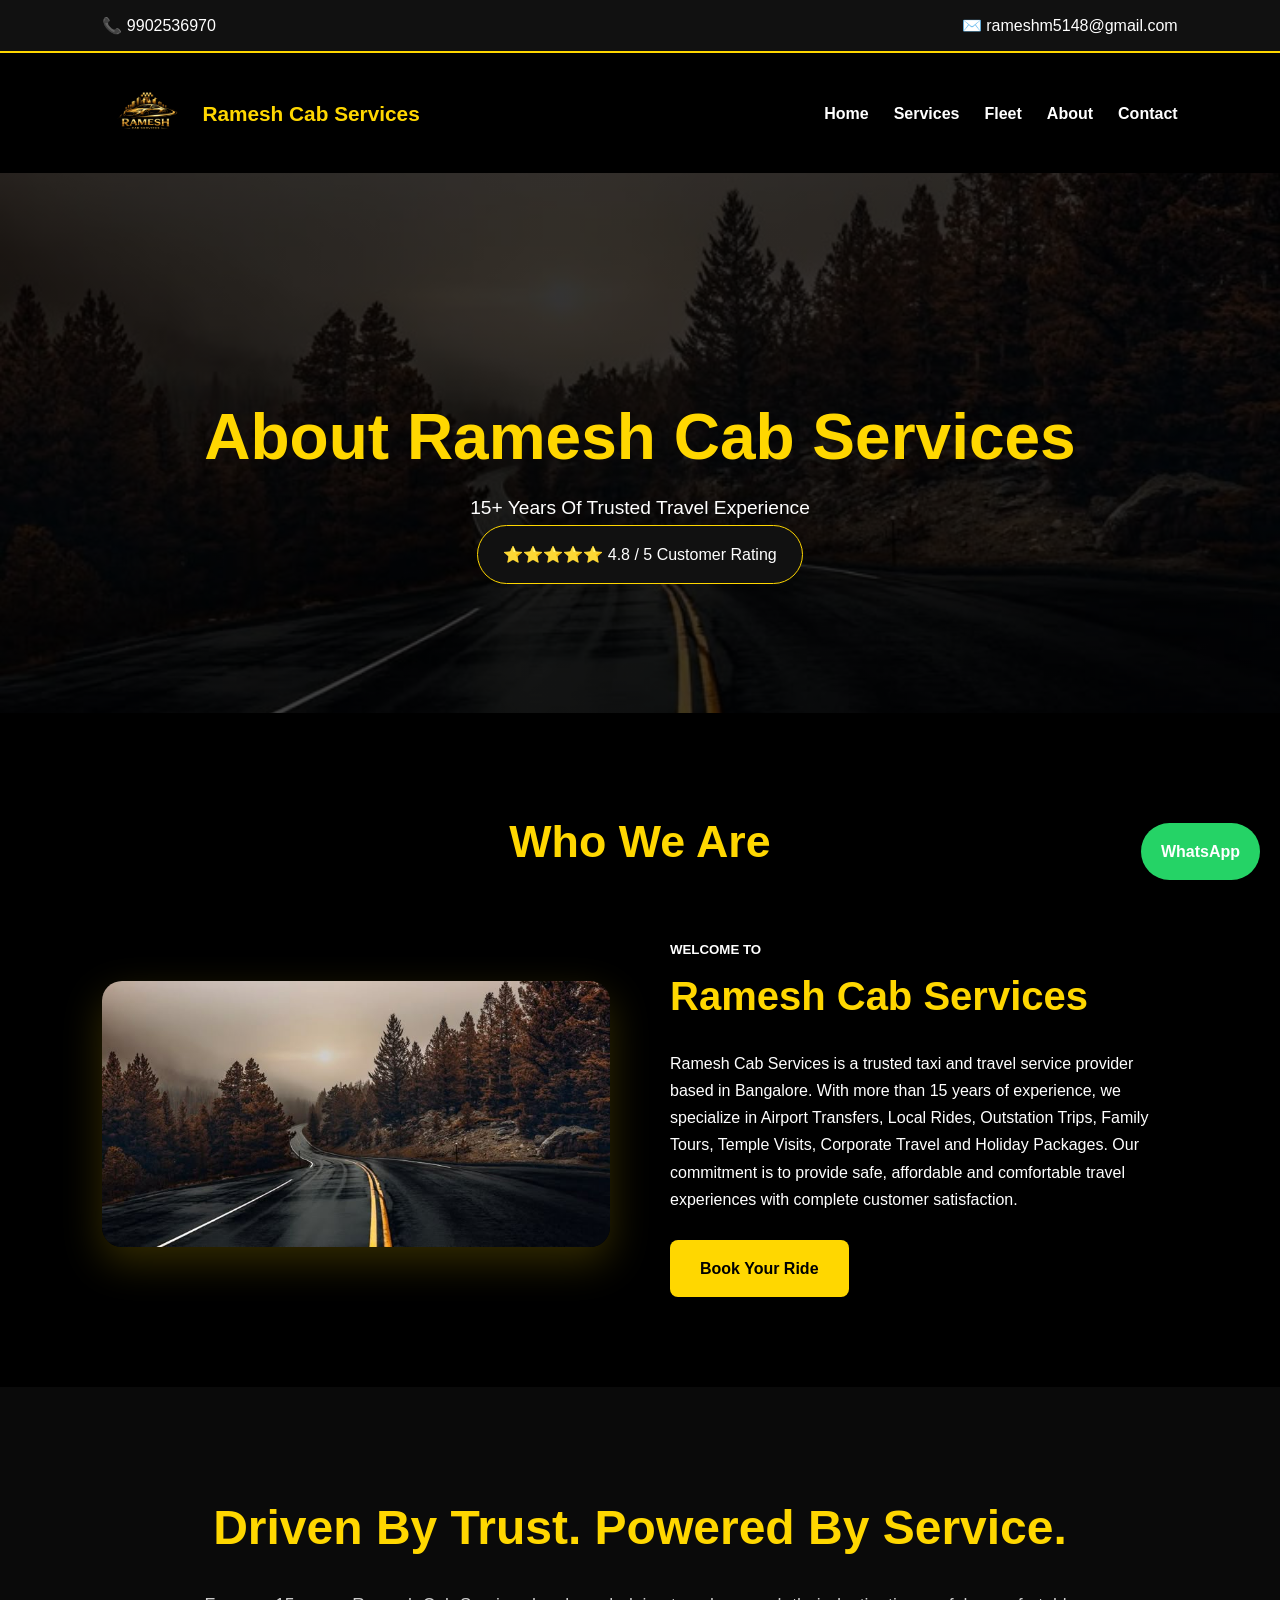
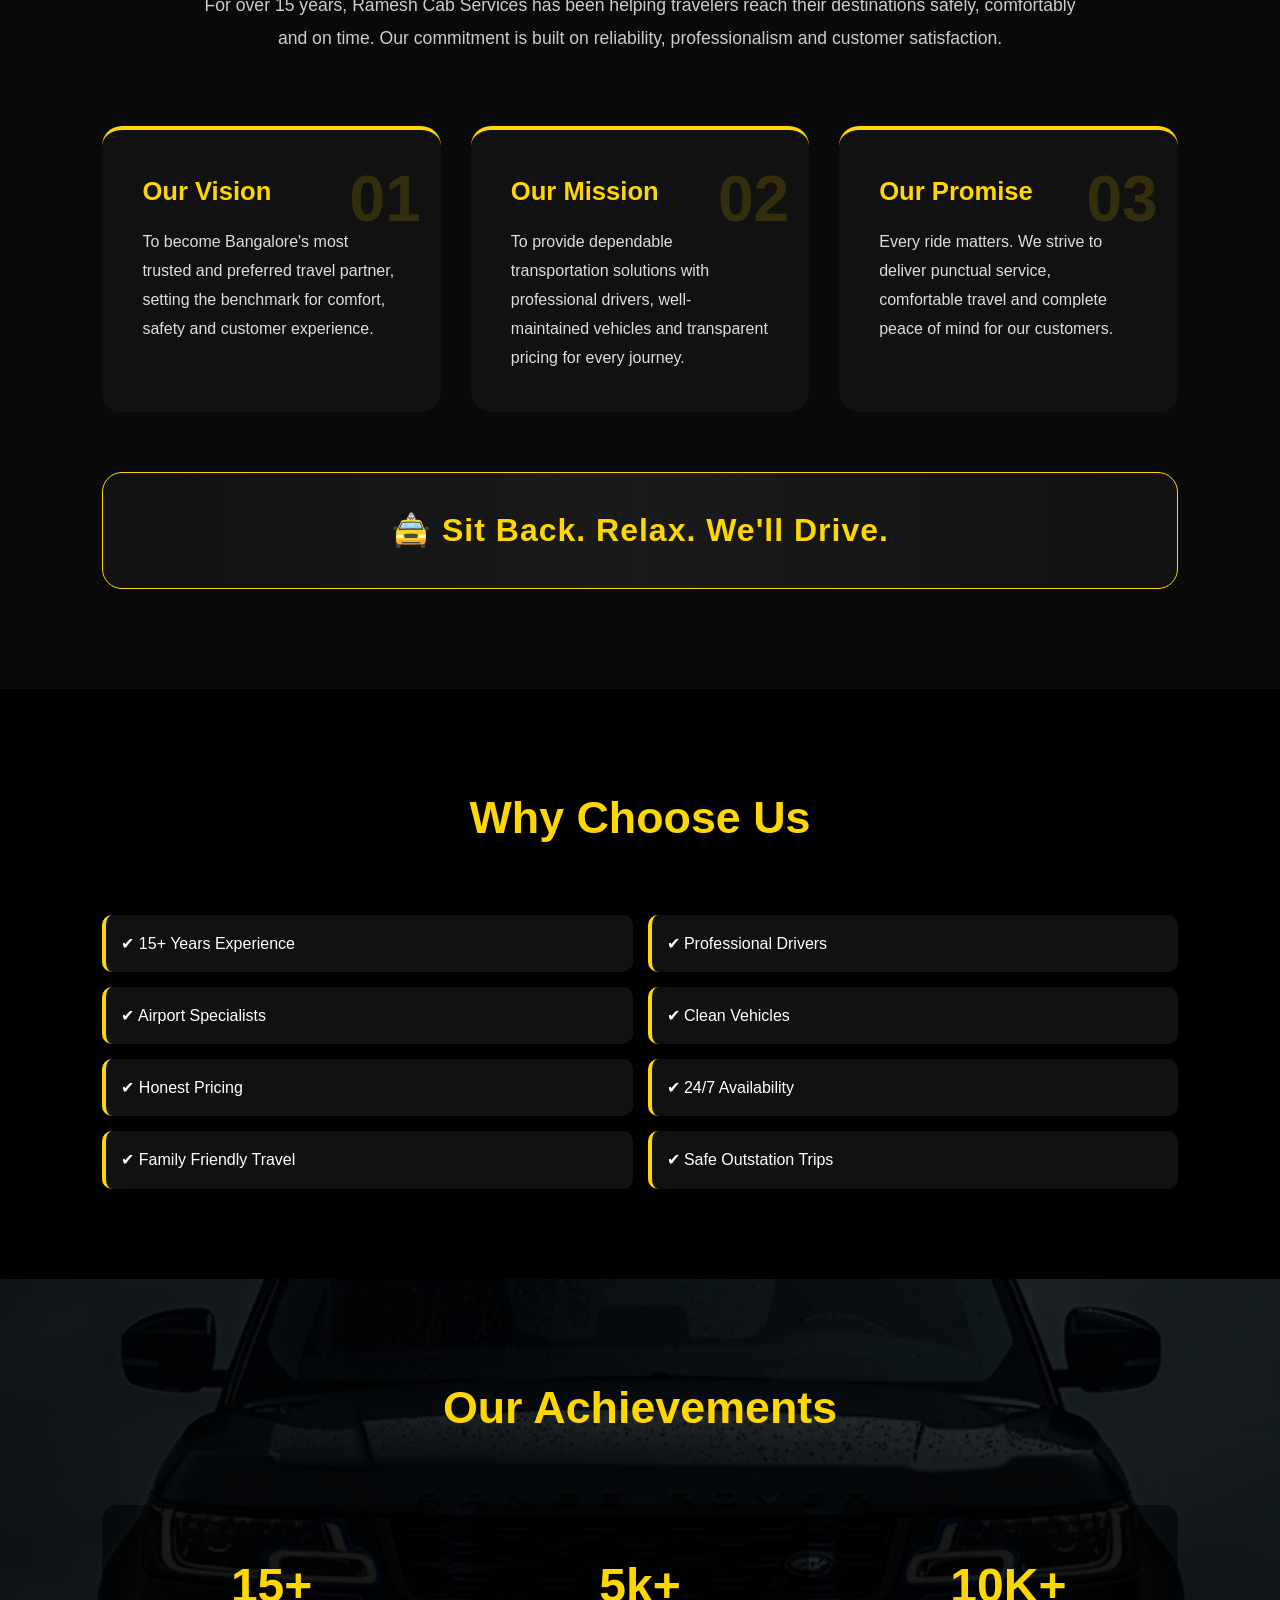
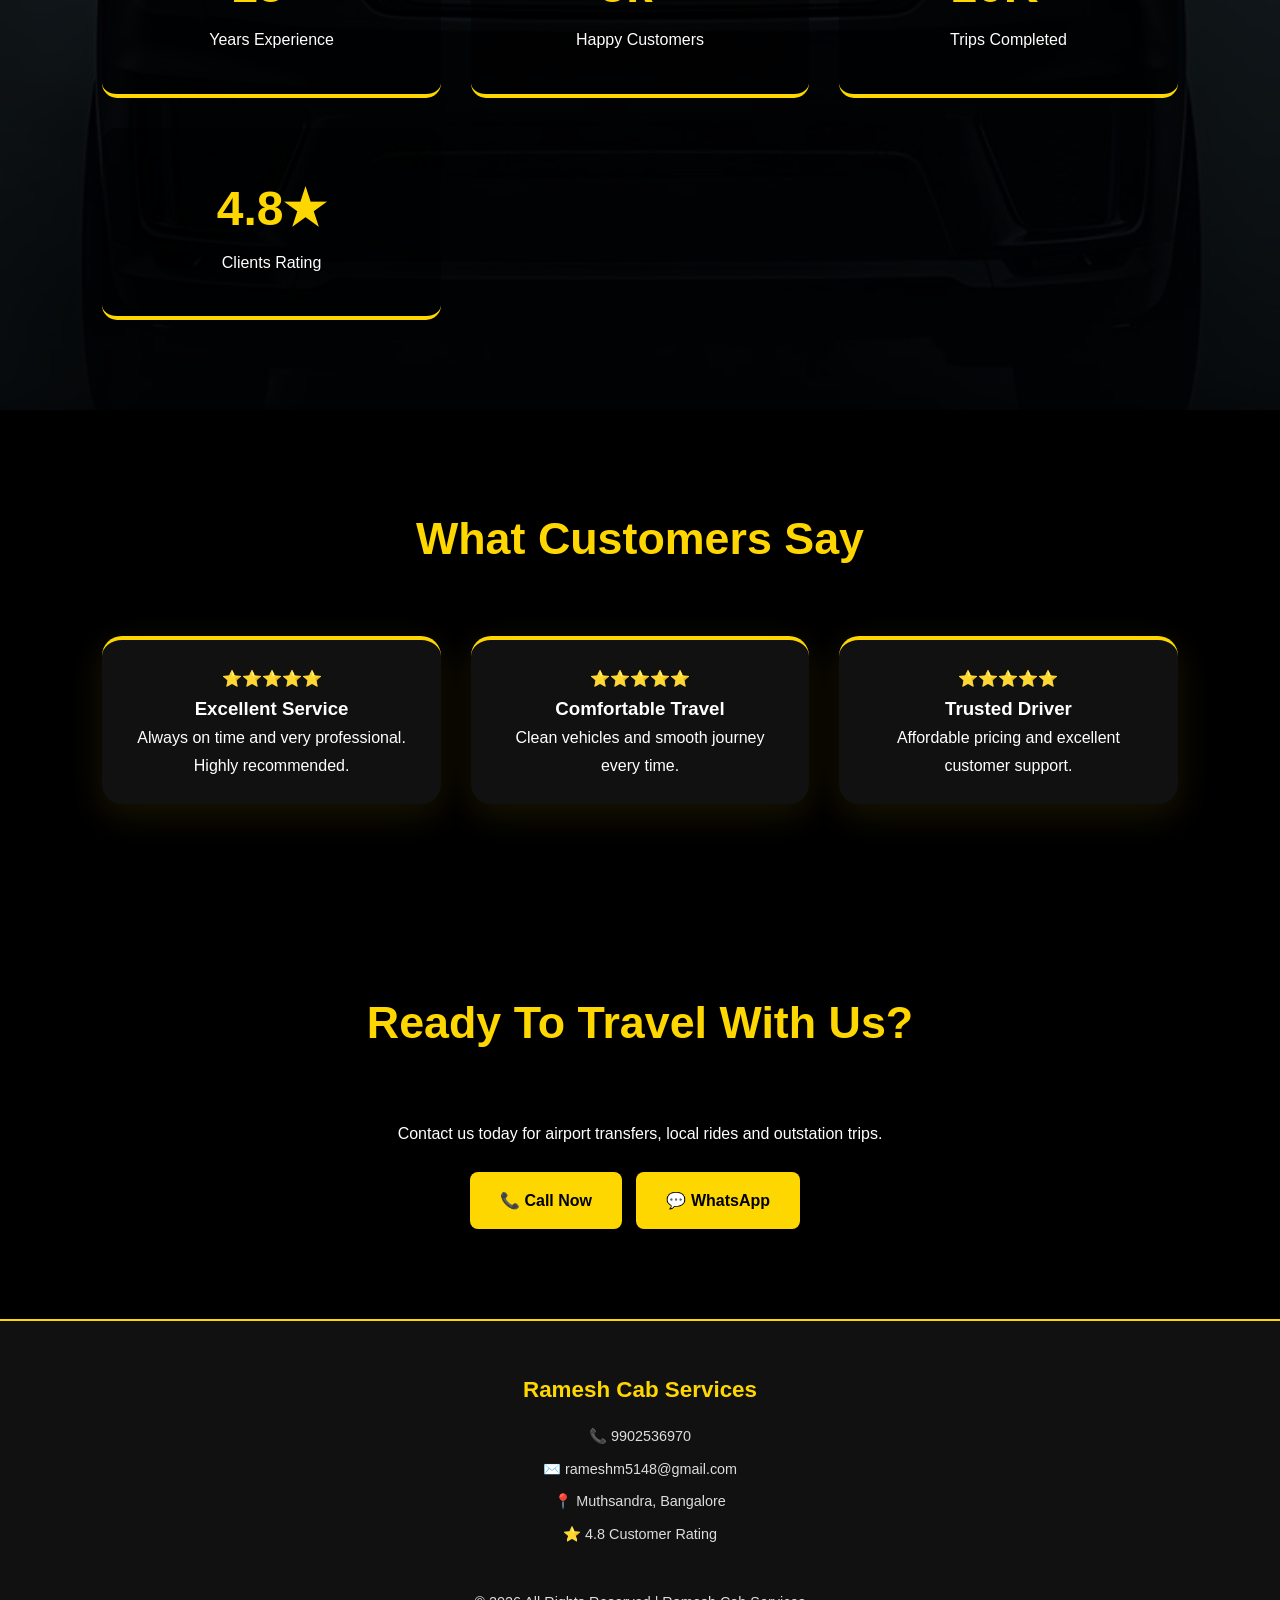
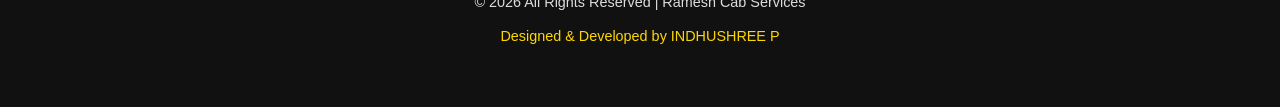
==== about.html @ 02e4ea29 "Add files via upload" ====
<!DOCTYPE html>
<html lang="en">

<head>

<meta charset="UTF-8">
<meta name="viewport" content="width=device-width, initial-scale=1.0">

<title>About Us | Ramesh Cab Services</title>

<link rel="stylesheet" href="css/style.css">

</head>

<body>

<div class="top-bar">
<div>📞 9902536970</div>
<div>✉️ rameshm5148@gmail.com</div>
</div>

<nav>

<div class="logo">
<img src="images/logo.png" alt="Logo">
<h2>Ramesh Cab Services</h2>
</div>

<ul>
<li><a href="index.html">Home</a></li>
<li><a href="services.html">Services</a></li>
<li><a href="fleet.html">Fleet</a></li>
<li><a href="about.html">About</a></li>
<li><a href="contact.html">Contact</a></li>
</ul>

</nav>

<!-- HERO -->

<section class="hero-v2"
style="
min-height:60vh;
background:
linear-gradient(rgba(0,0,0,.75),
rgba(0,0,0,.75)),
url('images/about-banner.jpg');
background-size:cover;
background-position:center;
">

<div style="text-align:center;padding-top:120px;">

<h1 style="font-size:4rem;color:gold;">
About Ramesh Cab Services
</h1>

<p style="font-size:1.2rem;">
15+ Years Of Trusted Travel Experience
</p>

<div class="rating-box">
⭐⭐⭐⭐⭐
<span>4.8 / 5 Customer Rating</span>
</div>

</div>

</section>

<!-- ABOUT -->

<section>

<h2 class="section-title">
Who We Are
</h2>

<div class="about-container">

<div class="about-image">
<img src="images/about-banner.jpg">
</div>

<div class="about-content">

<h5>WELCOME TO</h5>

<h2>
Ramesh Cab Services
</h2>

<p>

Ramesh Cab Services is a trusted taxi and travel service
provider based in Bangalore. With more than 15 years of
experience, we specialize in Airport Transfers, Local
Rides, Outstation Trips, Family Tours, Temple Visits,
Corporate Travel and Holiday Packages.

Our commitment is to provide safe, affordable and
comfortable travel experiences with complete customer
satisfaction.

</p>

<br>

<a href="contact.html" class="btn">
Book Your Ride
</a>

</div>

</div>

</section>

<!-- COMPANY VALUES -->

<section class="company-values">

<div class="values-header">

<h2>Driven By Trust. Powered By Service.</h2>

<p>
For over 15 years, Ramesh Cab Services has been helping travelers
reach their destinations safely, comfortably and on time.
Our commitment is built on reliability, professionalism and customer satisfaction.
</p>

</div>

<div class="values-container">

<div class="value-box">

<div class="value-number">01</div>

<h3>Our Vision</h3>

<p>
To become Bangalore's most trusted and preferred travel partner,
setting the benchmark for comfort, safety and customer experience.
</p>

</div>

<div class="value-box">

<div class="value-number">02</div>

<h3>Our Mission</h3>

<p>
To provide dependable transportation solutions with professional drivers,
well-maintained vehicles and transparent pricing for every journey.
</p>

</div>

<div class="value-box">

<div class="value-number">03</div>

<h3>Our Promise</h3>

<p>
Every ride matters. We strive to deliver punctual service,
comfortable travel and complete peace of mind for our customers.
</p>

</div>

</div>

<div class="motto-banner">

<h2>
🚖 Sit Back. Relax. We'll Drive.
</h2>

</div>

</section>

<!-- WHY CHOOSE US -->

<section>

<h2 class="section-title">
Why Choose Us
</h2>

<div class="about-features">

<div class="feature-box">
✔ 15+ Years Experience
</div>

<div class="feature-box">
✔ Professional Drivers
</div>

<div class="feature-box">
✔ Airport Specialists
</div>

<div class="feature-box">
✔ Clean Vehicles
</div>

<div class="feature-box">
✔ Honest Pricing
</div>

<div class="feature-box">
✔ 24/7 Availability
</div>

<div class="feature-box">
✔ Family Friendly Travel
</div>

<div class="feature-box">
✔ Safe Outstation Trips
</div>

</div>

</section>

<!-- ACHIEVEMENTS -->

<section class="stats">

<h2 class="section-title">
Our Achievements
</h2>

<div class="stats-grid">

<div class="stat-box">
<h2>15+</h2>
<p>Years Experience</p>
</div>

<div class="stat-box">
<h2>5k+</h2>
<p>Happy Customers</p>
</div>

<div class="stat-box">
<h2>10K+</h2>
<p>Trips Completed</p>
</div>

<div class="stat-box">
<h2>4.8★</h2>
<p>Clients Rating</p>
</div>

</div>

</section>

<!-- CUSTOMER FEEDBACK -->

<section>

<h2 class="section-title">
What Customers Say
</h2>

<div class="vision-grid">

<div class="vision-card">

⭐⭐⭐⭐⭐

<h3>Excellent Service</h3>

<p>
Always on time and very professional. Highly recommended.
</p>

</div>

<div class="vision-card">

⭐⭐⭐⭐⭐

<h3>Comfortable Travel</h3>

<p>
Clean vehicles and smooth journey every time.
</p>

</div>

<div class="vision-card">

⭐⭐⭐⭐⭐

<h3>Trusted Driver</h3>

<p>
Affordable pricing and excellent customer support.
</p>

</div>

</div>

</section>

<!-- CTA -->

<section style="text-align:center;">

<h2 class="section-title">
Ready To Travel With Us?
</h2>

<p style="margin-bottom:25px;">
Contact us today for airport transfers, local rides and outstation trips.
</p>

<a href="tel:9902536970" class="btn">
📞 Call Now
</a>

<a href="https://wa.me/919902536970" class="btn">
💬 WhatsApp
</a>

</section>

<footer>

<h3>Ramesh Cab Services</h3>

<p>📞 9902536970</p>

<p>✉️ rameshm5148@gmail.com</p>

<p>📍 Muthsandra, Bangalore</p>

<p>⭐ 4.8 Customer Rating</p>

<br>

<p>
© 2026 All Rights Reserved |
Ramesh Cab Services
</p>

<p style="margin-top:10px;color:gold;">
Designed & Developed by INDHUSHREE P
</p>

</footer>

<a href="https://wa.me/919902536970"
class="whatsapp">
WhatsApp
</a>

</body>
</html>
---- css/style.css ----
/* ==========================
   RAMESH CAB SERVICES
   PREMIUM BLACK & GOLD V3
========================== */

*{
margin:0;
padding:0;
box-sizing:border-box;
font-family:'Poppins',sans-serif;
}

html{
scroll-behavior:smooth;
}

body{
background:#000;
color:#fff;
overflow-x:hidden;
line-height:1.7;
}

/* TOP BAR */

.top-bar{
background:#111;
padding:12px 8%;
display:flex;
justify-content:space-between;
border-bottom:2px solid gold;
}

/* NAVBAR */

nav{
background:rgba(0,0,0,.95);
display:flex;
justify-content:space-between;
align-items:center;
padding:15px 8%;
position:sticky;
top:0;
z-index:9999;
backdrop-filter:blur(15px);
}

.logo{
display:flex;
align-items:center;
gap:10px;
}

.logo img{
width:90px;
height:auto;
}

.logo h2{
color:gold;
font-size:1.3rem;
}

nav ul{
display:flex;
list-style:none;
gap:25px;
}

nav ul li a{
color:white;
text-decoration:none;
font-weight:600;
transition:.3s;
}

nav ul li a:hover{
color:gold;
}

/* BILLBOARD */

.marquee{
background:gold;
color:black;
padding:12px;
font-weight:bold;
overflow:hidden;
white-space:nowrap;
}

.marquee span{
display:inline-block;
padding-left:100%;
animation:move 20s linear infinite;
}

@keyframes move{
100%{
transform:translateX(-150%);
}
}

/* HERO */

.hero-v2{
min-height:100vh;
background:
linear-gradient(rgba(0,0,0,.75),rgba(0,0,0,.75)),
url("../images/hero.jpg");
background-size:cover;
background-position:center;
}

.hero-overlay{
display:flex;
justify-content:space-between;
align-items:center;
padding:120px 8%;
gap:50px;
}

.hero-left{
flex:1;
}

.hero-left h1{
font-size:4rem;
color:gold;
line-height:1.2;
}

.hero-left p{
font-size:1.4rem;
margin:20px 0;
}

.rating-box{
display:inline-block;
padding:15px 25px;
background:#111;
border:1px solid gold;
border-radius:50px;
margin-bottom:25px;
}

/* BUTTONS */

.btn{
display:inline-block;
padding:15px 30px;
background:gold;
color:black;
font-weight:bold;
text-decoration:none;
border-radius:8px;
margin-right:10px;
transition:.4s;
}

.btn:hover{
transform:translateY(-5px);
box-shadow:0 0 25px gold;
}

/* BOOKING FORM */

.booking-box{
width:450px;
background:#111;
padding:30px;
border-radius:20px;
border:1px solid gold;
box-shadow:0 15px 40px rgba(255,215,0,.2);
}

.booking-box h2{
text-align:center;
margin-bottom:20px;
color:gold;
}

.booking-box input,
.booking-box select{
width:100%;
padding:15px;
margin-bottom:15px;
background:#000;
border:1px solid gold;
color:white;
border-radius:8px;
}

.booking-box button{
width:100%;
padding:15px;
background:gold;
border:none;
font-weight:bold;
cursor:pointer;
border-radius:8px;
}

/* GENERAL SECTION */

section{
padding:90px 8%;
}

.section-title{
text-align:center;
font-size:2.8rem;
color:gold;
margin-bottom:60px;
}

/* GRID */

.service-grid,
.routes-grid,
.fleet-grid,
.testimonial-grid,
.vision-grid{
display:grid;
grid-template-columns:repeat(auto-fit,minmax(300px,1fr));
gap:30px;
}

/* CARD */

.service-card,
.route-card,
.fleet-card,
.testimonial-card,
.vision-card{
background:#111;
border-radius:20px;
overflow:hidden;
transition:.5s;
box-shadow:0 10px 35px rgba(255,215,0,.1);
}

.service-card:hover,
.route-card:hover,
.fleet-card:hover,
.testimonial-card:hover,
.vision-card:hover{
transform:translateY(-15px) scale(1.03);
box-shadow:0 20px 45px rgba(255,215,0,.3);
}

.service-card img,
.route-card img{
width:100%;
height:250px;
object-fit:cover;
}

.fleet-card img{
width:100%;
height:220px;
object-fit:contain;
background:white;
}

.service-card-content,
.route-content,
.fleet-card-content,
.testimonial-card,
.vision-card{
padding:25px;
}

.service-card h3,
.route-card h3,
.fleet-card h3{
color:gold;
margin-bottom:10px;
}

.price{
font-size:2rem;
color:gold;
font-weight:bold;
}

/* ABOUT */

.about-container{
display:flex;
align-items:center;
gap:60px;
}

.about-image{
flex:1;
}

.about-image img{
width:100%;
border-radius:20px;
box-shadow:0 15px 40px rgba(255,215,0,.2);
}

.about-content{
flex:1;
}

.about-content h2{
font-size:2.5rem;
color:gold;
margin-bottom:20px;
}

.about-features{
display:grid;
grid-template-columns:repeat(2,1fr);
gap:15px;
margin-top:25px;
}

.feature-box{
background:#111;
padding:15px;
border-left:4px solid gold;
border-radius:10px;
}

/* VISION */

.vision-card{
text-align:center;
border-top:4px solid gold;
}

/* STATS */

.stats{
background:
linear-gradient(rgba(0,0,0,.8),rgba(0,0,0,.8)),
url("../images/stats-bg.jpg");
background-size:cover;
background-position:center;
}

.stats-grid{
display:grid;
grid-template-columns:repeat(auto-fit,minmax(250px,1fr));
gap:30px;
}

.stat-box{
background:rgba(0,0,0,.5);
padding:40px;
text-align:center;
border-bottom:4px solid gold;
border-radius:15px;
}

.stat-box h2{
font-size:3rem;
color:gold;
}

/* TESTIMONIALS */

.testimonial-card{
text-align:center;
font-size:1.1rem;
}

.testimonial-card h4{
color:gold;
margin-top:15px;
}

/* FOOTER */

footer{
background:#111;
padding:50px 8%;
border-top:2px solid gold;
}

.footer-grid{
display:grid;
grid-template-columns:2fr 1fr 1fr;
gap:40px;
}

.footer-grid ul{
list-style:none;
padding:0;
margin:0;
}

.footer-grid li{
list-style:none;
margin-bottom:10px;
}

.footer-grid h3{
color:gold;
margin-bottom:15px;
font-size:1rem;      /* Smaller heading */
}

.footer-grid p{
font-size:.85rem;    /* Smaller text */
line-height:1.8;
color:#ddd;
}

.footer-grid a{
display:block;
color:white;
text-decoration:none;
margin-bottom:10px;
font-size:.85rem;    /* Smaller links */
transition:.3s;
}

.footer-grid a:hover{
color:gold;
}

.copyright{
text-align:center;
padding-top:25px;
margin-top:25px;
border-top:1px solid #333;
font-size:.8rem;     /* Small copyright */
color:#aaa;
}

.developer{
text-align:center;
margin-top:10px;
font-size:.8rem;
color:#888;
}

.developer span{
color:gold;
font-weight:600;
}

/* WHATSAPP */

.whatsapp{
position:fixed;
right:20px;
bottom:20px;
background:#25D366;
padding:15px 20px;
border-radius:50px;
color:white;
text-decoration:none;
font-weight:bold;
z-index:9999;
}

/* ANIMATION */

.service-card,
.route-card,
.fleet-card,
.vision-card,
.testimonial-card,
.stat-box{
animation:fadeUp 1s ease;
}

@keyframes fadeUp{
from{
opacity:0;
transform:translateY(40px);
}
to{
opacity:1;
transform:translateY(0);
}
}

/* MOBILE */

@media(max-width:768px){

.top-bar{
flex-direction:column;
text-align:center;
}

nav{
flex-direction:column;
}

nav ul{
flex-wrap:wrap;
justify-content:center;
}

.hero-overlay{
flex-direction:column;
}

.hero-left h1{
font-size:2.5rem;
text-align:center;
}

.booking-box{
width:100%;
}

.about-container{
flex-direction:column;
}

.about-features{
grid-template-columns:1fr;
}

.footer-grid{
grid-template-columns:1fr;
}
}

/* COMPANY VALUES */

.company-values{
padding:100px 8%;
background:#0a0a0a;
}

.values-header{
text-align:center;
max-width:900px;
margin:auto;
margin-bottom:70px;
}

.values-header h2{
font-size:3rem;
color:gold;
margin-bottom:20px;
}

.values-header p{
color:#ccc;
font-size:1.1rem;
line-height:1.9;
}

.values-container{
display:grid;
grid-template-columns:repeat(auto-fit,minmax(320px,1fr));
gap:30px;
}

.value-box{
background:#111;
padding:40px;
border-radius:20px;
border-top:4px solid gold;
transition:.4s;
position:relative;
overflow:hidden;
}

.value-box:hover{
transform:translateY(-10px);
box-shadow:0 15px 40px rgba(255,215,0,.2);
}

.value-number{
font-size:4rem;
font-weight:700;
color:rgba(255,215,0,.15);
position:absolute;
top:15px;
right:20px;
}

.value-box h3{
color:gold;
margin-bottom:15px;
font-size:1.6rem;
}

.value-box p{
color:#ddd;
line-height:1.8;
}

.motto-banner{
margin-top:60px;
background:linear-gradient(90deg,#111,#1a1a1a,#111);
border:1px solid gold;
padding:30px;
border-radius:20px;
text-align:center;
}

.motto-banner h2{
color:gold;
font-size:2rem;
letter-spacing:1px;
}

/* PREMIUM FOOTER */

.premium-footer{
background:#0a0a0a;
padding:70px 20px;
text-align:center;
border-top:2px solid gold;
}

.footer-logo{
width:130px;
margin-bottom:20px;
}

.premium-footer h2{
color:gold;
font-size:2rem;
margin-bottom:10px;
}

.footer-tagline{
color:#ccc;
margin-bottom:30px;
letter-spacing:2px;
}

.footer-contact p{
margin:12px 0;
font-size:1.05rem;
}

.footer-line{
width:150px;
height:2px;
background:gold;
margin:35px auto;
}

.copyright{
color:#aaa;
margin-bottom:15px;
}

.developer{
font-size:1rem;
color:#ddd;
}

.developer span{
color:gold;
font-weight:700;
letter-spacing:1px;
}

/* LUXURY SECTION */

.luxury-section{
padding:120px 8%;
background:
linear-gradient(rgba(0,0,0,.92),rgba(0,0,0,.92)),
url("../images/stats-bg.jpg");
background-size:cover;
background-position:center;
}

.luxury-header{
text-align:center;
max-width:900px;
margin:auto;
margin-bottom:70px;
}

.luxury-header span{
color:gold;
letter-spacing:3px;
font-size:.9rem;
font-weight:600;
}

.luxury-header h2{
font-size:3rem;
margin:20px 0;
color:white;
}

.luxury-header p{
color:#ccc;
font-size:1.1rem;
}

.luxury-grid{
display:grid;
grid-template-columns:repeat(auto-fit,minmax(300px,1fr));
gap:35px;
margin-bottom:70px;
}

.luxury-card{
background:rgba(255,255,255,.03);
backdrop-filter:blur(20px);
border:1px solid rgba(255,215,0,.15);
border-radius:25px;
padding:40px;
text-align:center;
transition:.5s;
}

.luxury-card:hover{
transform:translateY(-15px);
box-shadow:0 20px 60px rgba(255,215,0,.25);
}

.luxury-icon{
font-size:3.5rem;
margin-bottom:20px;
}

.luxury-card h3{
color:gold;
margin-bottom:15px;
}

.floating-review{
max-width:800px;
margin:auto;
text-align:center;
padding:50px;
background:linear-gradient(145deg,#111,#1a1a1a);
border:1px solid rgba(255,215,0,.2);
border-radius:30px;
box-shadow:0 25px 60px rgba(255,215,0,.15);
}

.review-badge{
display:inline-block;
background:gold;
color:black;
padding:10px 20px;
border-radius:50px;
font-weight:700;
margin-bottom:25px;
}

.floating-review h3{
font-size:2rem;
color:white;
margin-bottom:20px;
}

.floating-review p{
color:#ddd;
font-size:1.1rem;
line-height:1.8;
}

.review-author{
margin-top:25px;
color:gold;
font-weight:600;
}

/* SIMPLE PREMIUM STATS */

.quick-stats{
display:flex;
flex-wrap:wrap;
gap:15px;
margin-top:35px;
}

.quick-box{
padding:12px 25px;
background:rgba(255,255,255,0.05);
border:1px solid rgba(255,215,0,0.3);
border-radius:50px;
backdrop-filter:blur(10px);
transition:.4s;
}

.quick-box:hover{
transform:translateY(-5px);
border-color:gold;
box-shadow:0 0 20px rgba(255,215,0,.3);
}

.quick-box h3{
color:gold;
font-size:1.1rem;
font-weight:600;
margin:0;
}

/* ==========================
   PREMIUM GOOGLE REVIEWS
========================== */

.review-grid{
display:grid;
grid-template-columns:repeat(auto-fit,minmax(300px,1fr));
gap:25px;
}

.google-review-card{
background:linear-gradient(
145deg,
#151515,
#0d0d0d
);
border:1px solid rgba(255,215,0,.20);
border-radius:20px;
padding:25px;
position:relative;
overflow:hidden;
transition:.4s;
}

.google-review-card::before{
content:"";
position:absolute;
top:0;
left:0;
width:100%;
height:3px;
background:linear-gradient(
90deg,
transparent,
gold,
transparent
);
}

.google-review-card:hover{
transform:translateY(-8px);
box-shadow:0 15px 35px rgba(255,215,0,.20);
border-color:gold;
}

.review-header{
display:flex;
justify-content:space-between;
align-items:center;
margin-bottom:15px;
}

.review-header h3{
font-size:1rem;
color:#fff;
margin:0;
font-weight:600;
}

.verified{
font-size:.75rem;
color:#999;
margin-top:3px;
}

.google-badge{
background:#fff;
color:#000;
padding:5px 12px;
border-radius:30px;
font-size:.75rem;
font-weight:700;
}

.review-stars{
color:gold;
font-size:1rem;
letter-spacing:2px;
margin-bottom:12px;
}

.google-review-card p{
font-size:.9rem;
color:#d8d8d8;
line-height:1.7;
font-style:italic;
}

.google-review-card:hover .google-badge{
background:gold;
}

/* RATING SUMMARY */

.google-rating-summary{
text-align:center;
margin-bottom:50px;
}

.google-rating-summary h2{
font-size:2.5rem;
color:gold;
margin-bottom:5px;
}

.google-rating-summary p{
font-size:1rem;
color:#bbb;
}

/* MOBILE */

@media(max-width:768px){

.review-grid{
grid-template-columns:1fr;
}

.google-rating-summary h2{
font-size:2rem;
}

.google-review-card{
padding:20px;
}

}

/* PREMIUM FOOTER */

footer{
background:#111;
padding:60px 8% 30px;
border-top:2px solid gold;
}

.footer-container{
display:grid;
grid-template-columns:repeat(3,1fr);
gap:40px;
}

.footer-box h3{
color:gold;
margin-bottom:15px;
font-size:1.1rem;
}

.footer-box p{
font-size:.9rem;
line-height:1.8;
color:#ddd;
}

.footer-bottom{
margin-top:40px;
padding-top:20px;
border-top:1px solid #333;
text-align:center;
}

.footer-bottom p{
font-size:.85rem;
color:#aaa;
}

.developer{
margin-top:8px;
}

.developer span{
color:gold;
font-weight:600;
}

@media(max-width:768px){

.footer-container{
grid-template-columns:1fr;
text-align:center;
}

}

/* CENTER PREMIUM FOOTER */

.center-footer{
background:#111;
padding:60px 20px;
text-align:center;
border-top:2px solid gold;
}

.footer-logo{
width:90px;
margin-bottom:15px;
}

.center-footer h2{
color:gold;
font-size:1.6rem;
margin-bottom:8px;
}

.footer-tagline{
color:#bbb;
font-size:.9rem;
margin-bottom:25px;
letter-spacing:1px;
}

.footer-contact p{
margin:8px 0;
font-size:.9rem;
color:#ddd;
}

.footer-divider{
width:250px;
height:2px;
background:gold;
margin:30px auto;
border-radius:10px;
}

.copyright{
font-size:.85rem;
color:#aaa;
}

.developer{
margin-top:10px;
font-size:.85rem;
color:#999;
}

.developer span{
color:gold;
font-weight:600;
}

footer{
background:#111;
padding:50px 20px;
border-top:2px solid gold;
text-align:center;
}

footer h3{
color:gold;
margin-bottom:15px;
font-size:1.4rem;
}

footer p{
margin:8px 0;
font-size:.9rem;
color:#ddd;
}
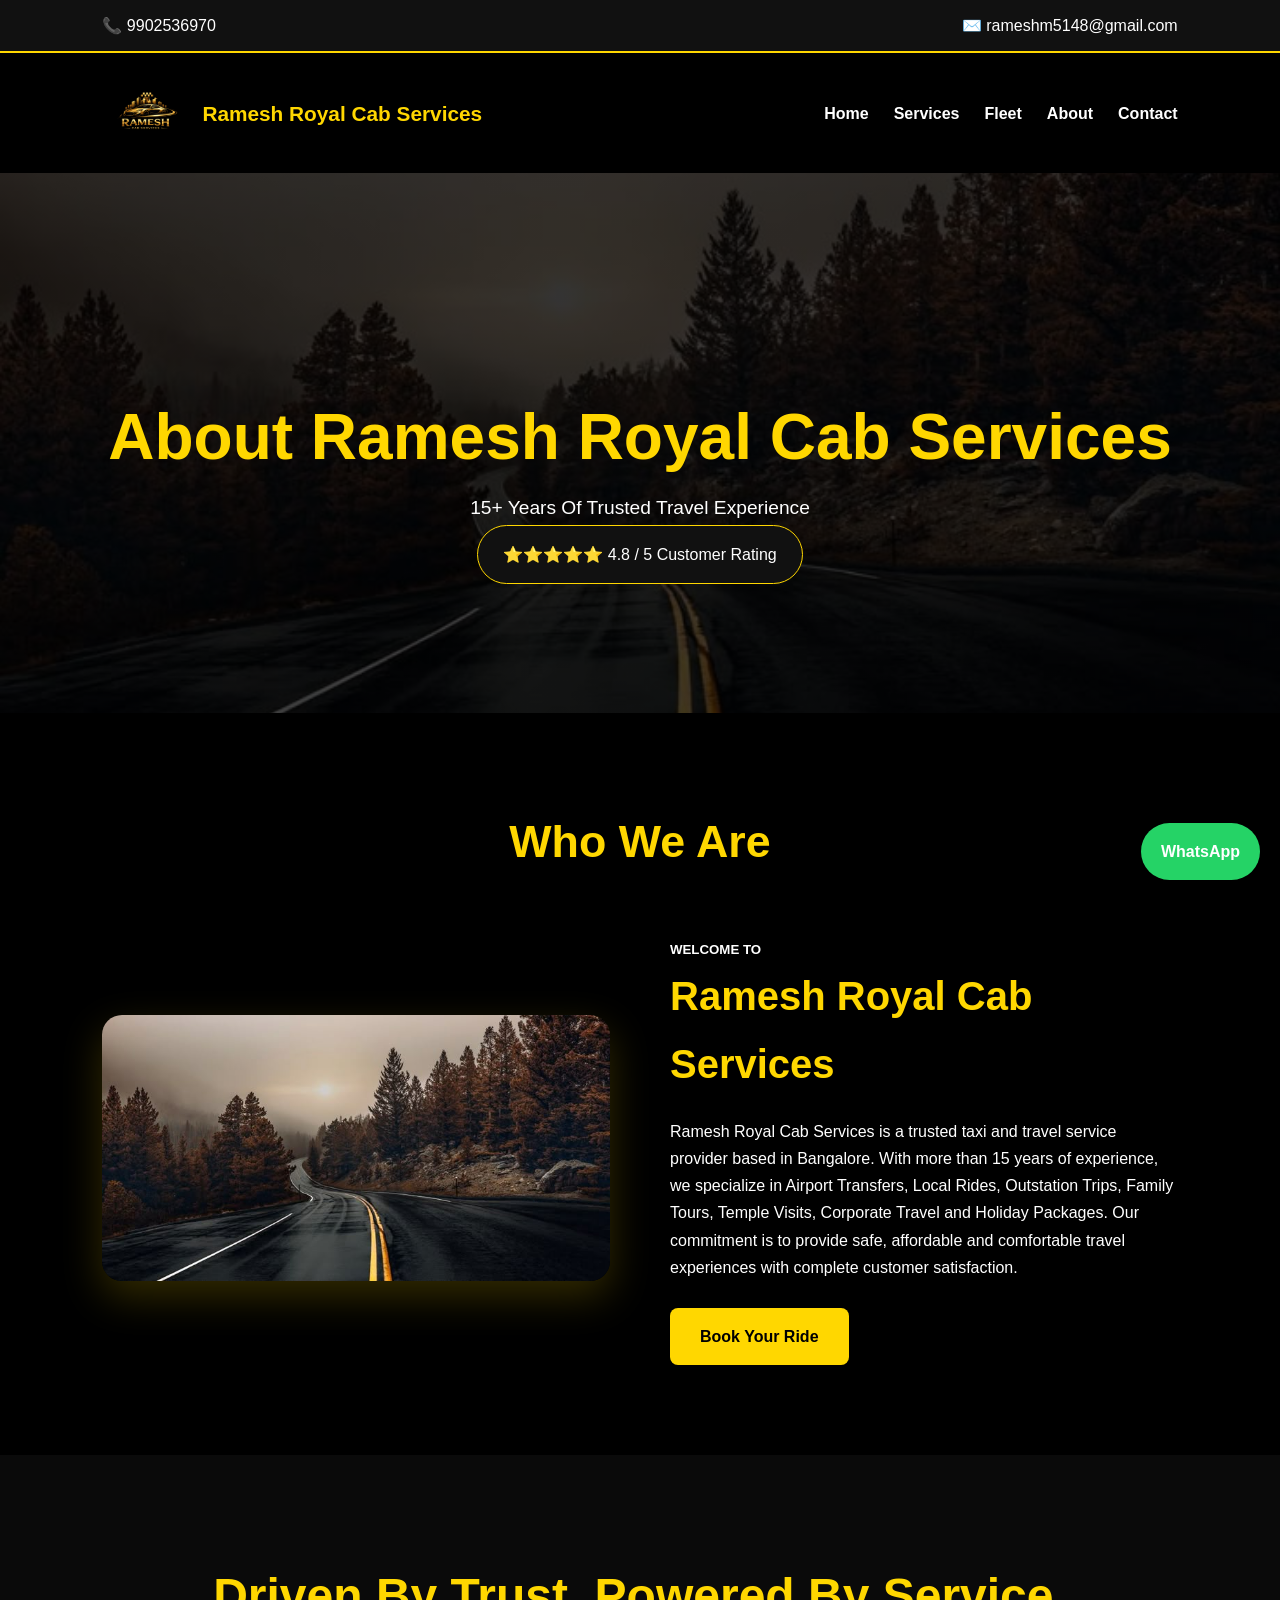
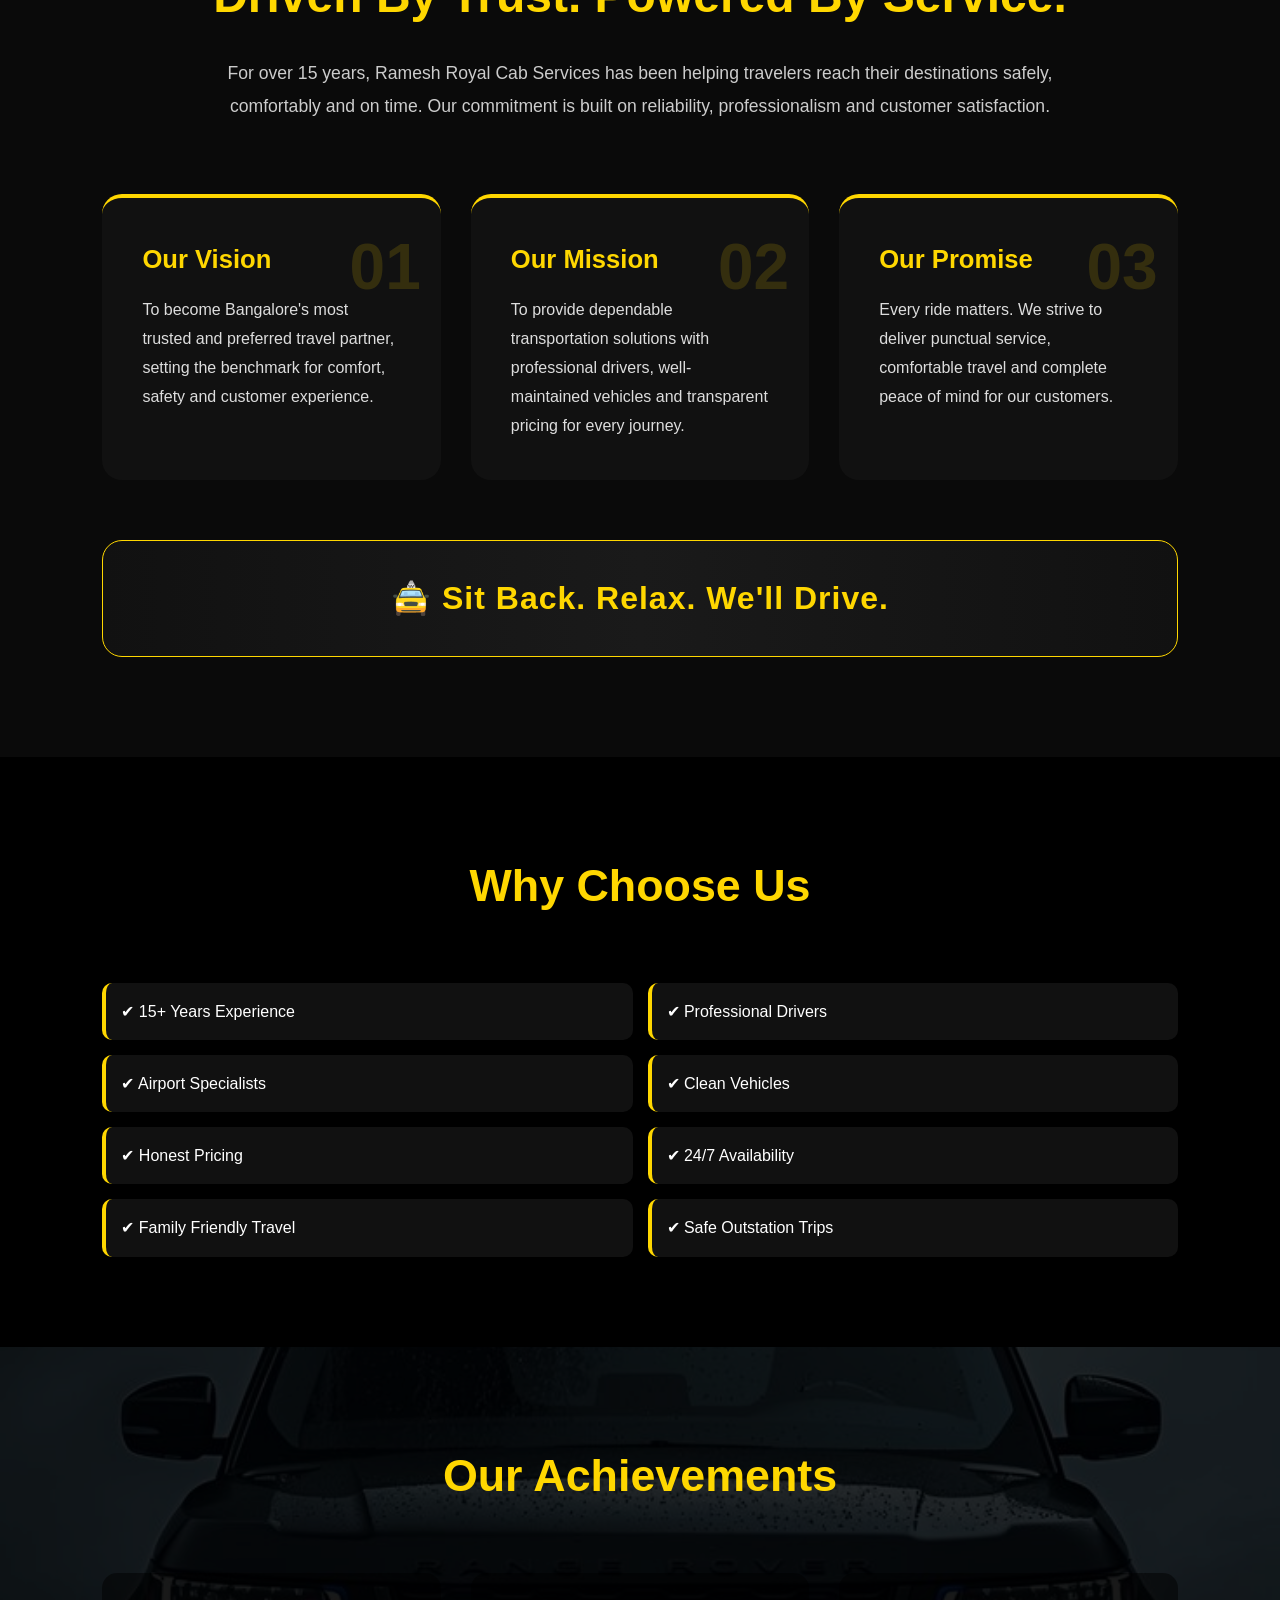
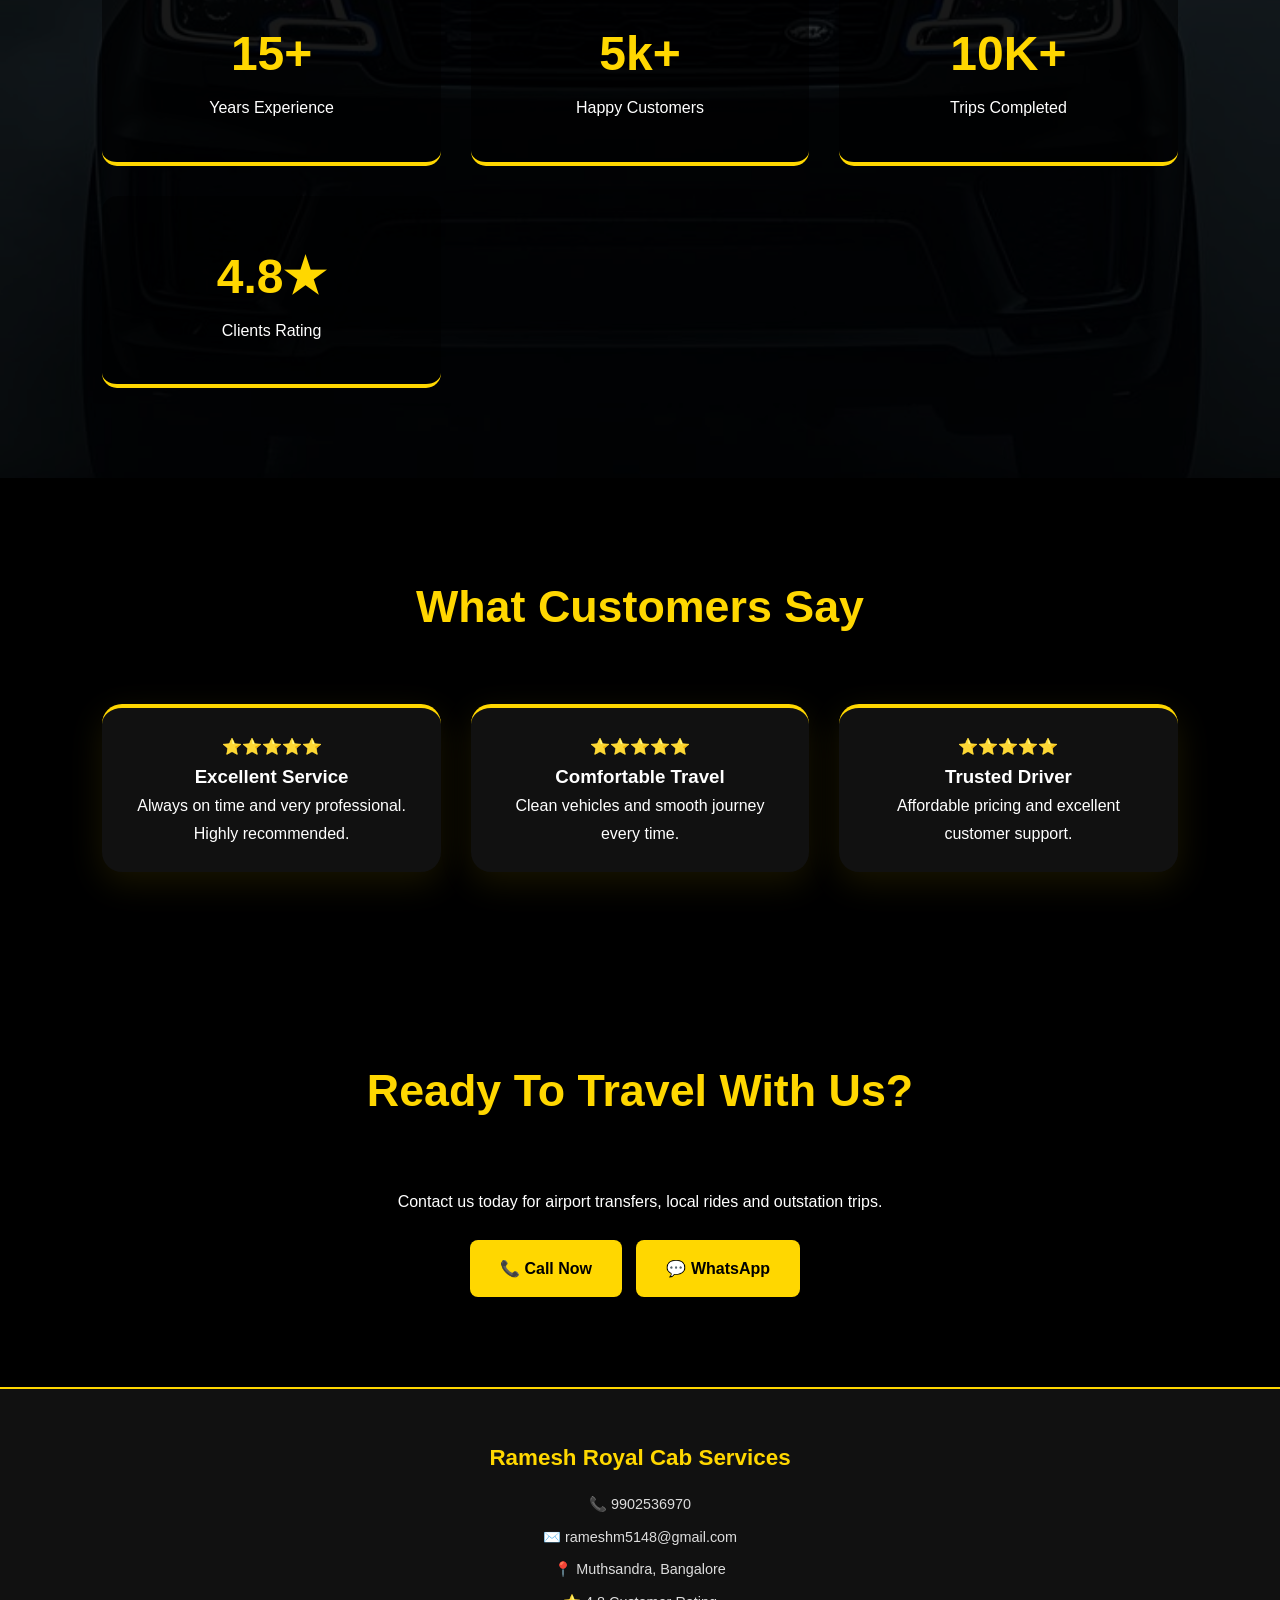
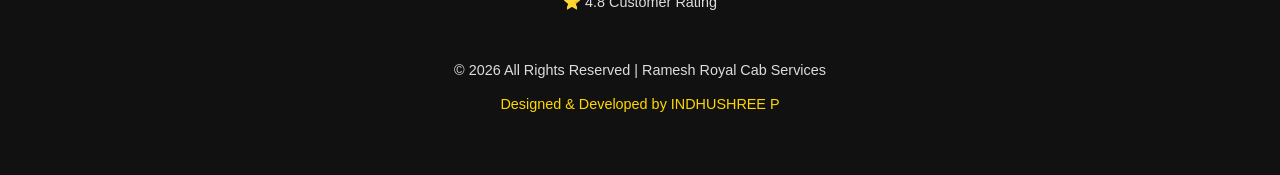
==== commit dd93a4b0: "BOOKING FORM PREFINAL UPDATE" ====
--- a/about.html
+++ b/about.html
@@ -1,371 +1,371 @@
-<!DOCTYPE html>
-<html lang="en">
-
-<head>
-
-<meta charset="UTF-8">
-<meta name="viewport" content="width=device-width, initial-scale=1.0">
-
-<title>About Us | Ramesh Cab Services</title>
-
-<link rel="stylesheet" href="css/style.css">
-
-</head>
-
-<body>
-
-<div class="top-bar">
-<div>📞 9902536970</div>
-<div>✉️ rameshm5148@gmail.com</div>
-</div>
-
-<nav>
-
-<div class="logo">
-<img src="images/logo.png" alt="Logo">
-<h2>Ramesh Cab Services</h2>
-</div>
-
-<ul>
-<li><a href="index.html">Home</a></li>
-<li><a href="services.html">Services</a></li>
-<li><a href="fleet.html">Fleet</a></li>
-<li><a href="about.html">About</a></li>
-<li><a href="contact.html">Contact</a></li>
-</ul>
-
-</nav>
-
-<!-- HERO -->
-
-<section class="hero-v2"
-style="
-min-height:60vh;
-background:
-linear-gradient(rgba(0,0,0,.75),
-rgba(0,0,0,.75)),
-url('images/about-banner.jpg');
-background-size:cover;
-background-position:center;
-">
-
-<div style="text-align:center;padding-top:120px;">
-
-<h1 style="font-size:4rem;color:gold;">
-About Ramesh Cab Services
-</h1>
-
-<p style="font-size:1.2rem;">
-15+ Years Of Trusted Travel Experience
-</p>
-
-<div class="rating-box">
-⭐⭐⭐⭐⭐
-<span>4.8 / 5 Customer Rating</span>
-</div>
-
-</div>
-
-</section>
-
-<!-- ABOUT -->
-
-<section>
-
-<h2 class="section-title">
-Who We Are
-</h2>
-
-<div class="about-container">
-
-<div class="about-image">
-<img src="images/about-banner.jpg">
-</div>
-
-<div class="about-content">
-
-<h5>WELCOME TO</h5>
-
-<h2>
-Ramesh Cab Services
-</h2>
-
-<p>
-
-Ramesh Cab Services is a trusted taxi and travel service
-provider based in Bangalore. With more than 15 years of
-experience, we specialize in Airport Transfers, Local
-Rides, Outstation Trips, Family Tours, Temple Visits,
-Corporate Travel and Holiday Packages.
-
-Our commitment is to provide safe, affordable and
-comfortable travel experiences with complete customer
-satisfaction.
-
-</p>
-
-<br>
-
-<a href="contact.html" class="btn">
-Book Your Ride
-</a>
-
-</div>
-
-</div>
-
-</section>
-
-<!-- COMPANY VALUES -->
-
-<section class="company-values">
-
-<div class="values-header">
-
-<h2>Driven By Trust. Powered By Service.</h2>
-
-<p>
-For over 15 years, Ramesh Cab Services has been helping travelers
-reach their destinations safely, comfortably and on time.
-Our commitment is built on reliability, professionalism and customer satisfaction.
-</p>
-
-</div>
-
-<div class="values-container">
-
-<div class="value-box">
-
-<div class="value-number">01</div>
-
-<h3>Our Vision</h3>
-
-<p>
-To become Bangalore's most trusted and preferred travel partner,
-setting the benchmark for comfort, safety and customer experience.
-</p>
-
-</div>
-
-<div class="value-box">
-
-<div class="value-number">02</div>
-
-<h3>Our Mission</h3>
-
-<p>
-To provide dependable transportation solutions with professional drivers,
-well-maintained vehicles and transparent pricing for every journey.
-</p>
-
-</div>
-
-<div class="value-box">
-
-<div class="value-number">03</div>
-
-<h3>Our Promise</h3>
-
-<p>
-Every ride matters. We strive to deliver punctual service,
-comfortable travel and complete peace of mind for our customers.
-</p>
-
-</div>
-
-</div>
-
-<div class="motto-banner">
-
-<h2>
-🚖 Sit Back. Relax. We'll Drive.
-</h2>
-
-</div>
-
-</section>
-
-<!-- WHY CHOOSE US -->
-
-<section>
-
-<h2 class="section-title">
-Why Choose Us
-</h2>
-
-<div class="about-features">
-
-<div class="feature-box">
-✔ 15+ Years Experience
-</div>
-
-<div class="feature-box">
-✔ Professional Drivers
-</div>
-
-<div class="feature-box">
-✔ Airport Specialists
-</div>
-
-<div class="feature-box">
-✔ Clean Vehicles
-</div>
-
-<div class="feature-box">
-✔ Honest Pricing
-</div>
-
-<div class="feature-box">
-✔ 24/7 Availability
-</div>
-
-<div class="feature-box">
-✔ Family Friendly Travel
-</div>
-
-<div class="feature-box">
-✔ Safe Outstation Trips
-</div>
-
-</div>
-
-</section>
-
-<!-- ACHIEVEMENTS -->
-
-<section class="stats">
-
-<h2 class="section-title">
-Our Achievements
-</h2>
-
-<div class="stats-grid">
-
-<div class="stat-box">
-<h2>15+</h2>
-<p>Years Experience</p>
-</div>
-
-<div class="stat-box">
-<h2>5k+</h2>
-<p>Happy Customers</p>
-</div>
-
-<div class="stat-box">
-<h2>10K+</h2>
-<p>Trips Completed</p>
-</div>
-
-<div class="stat-box">
-<h2>4.8★</h2>
-<p>Clients Rating</p>
-</div>
-
-</div>
-
-</section>
-
-<!-- CUSTOMER FEEDBACK -->
-
-<section>
-
-<h2 class="section-title">
-What Customers Say
-</h2>
-
-<div class="vision-grid">
-
-<div class="vision-card">
-
-⭐⭐⭐⭐⭐
-
-<h3>Excellent Service</h3>
-
-<p>
-Always on time and very professional. Highly recommended.
-</p>
-
-</div>
-
-<div class="vision-card">
-
-⭐⭐⭐⭐⭐
-
-<h3>Comfortable Travel</h3>
-
-<p>
-Clean vehicles and smooth journey every time.
-</p>
-
-</div>
-
-<div class="vision-card">
-
-⭐⭐⭐⭐⭐
-
-<h3>Trusted Driver</h3>
-
-<p>
-Affordable pricing and excellent customer support.
-</p>
-
-</div>
-
-</div>
-
-</section>
-
-<!-- CTA -->
-
-<section style="text-align:center;">
-
-<h2 class="section-title">
-Ready To Travel With Us?
-</h2>
-
-<p style="margin-bottom:25px;">
-Contact us today for airport transfers, local rides and outstation trips.
-</p>
-
-<a href="tel:9902536970" class="btn">
-📞 Call Now
-</a>
-
-<a href="https://wa.me/919902536970" class="btn">
-💬 WhatsApp
-</a>
-
-</section>
-
-<footer>
-
-<h3>Ramesh Cab Services</h3>
-
-<p>📞 9902536970</p>
-
-<p>✉️ rameshm5148@gmail.com</p>
-
-<p>📍 Muthsandra, Bangalore</p>
-
-<p>⭐ 4.8 Customer Rating</p>
-
-<br>
-
-<p>
-© 2026 All Rights Reserved |
-Ramesh Cab Services
-</p>
-
-<p style="margin-top:10px;color:gold;">
-Designed & Developed by INDHUSHREE P
-</p>
-
-</footer>
-
-<a href="https://wa.me/919902536970"
-class="whatsapp">
-WhatsApp
-</a>
-
-</body>
+<!DOCTYPE html>
+<html lang="en">
+
+<head>
+
+<meta charset="UTF-8">
+<meta name="viewport" content="width=device-width, initial-scale=1.0">
+
+<title>About Us | Ramesh Royal Cab Services</title>
+
+<link rel="stylesheet" href="css/style.css">
+
+</head>
+
+<body>
+
+<div class="top-bar">
+<div>📞 9902536970</div>
+<div>✉️ rameshm5148@gmail.com</div>
+</div>
+
+<nav>
+
+<div class="logo">
+<img src="images/logo.png" alt="Logo">
+<h2>Ramesh Royal Cab Services</h2>
+</div>
+
+<ul>
+<li><a href="index.html">Home</a></li>
+<li><a href="services.html">Services</a></li>
+<li><a href="fleet.html">Fleet</a></li>
+<li><a href="about.html">About</a></li>
+<li><a href="contact.html">Contact</a></li>
+</ul>
+
+</nav>
+
+<!-- HERO -->
+
+<section class="hero-v2"
+style="
+min-height:60vh;
+background:
+linear-gradient(rgba(0,0,0,.75),
+rgba(0,0,0,.75)),
+url('images/about-banner.jpg');
+background-size:cover;
+background-position:center;
+">
+
+<div style="text-align:center;padding-top:120px;">
+
+<h1 style="font-size:4rem;color:gold;">
+About Ramesh Royal Cab Services
+</h1>
+
+<p style="font-size:1.2rem;">
+15+ Years Of Trusted Travel Experience
+</p>
+
+<div class="rating-box">
+⭐⭐⭐⭐⭐
+<span>4.8 / 5 Customer Rating</span>
+</div>
+
+</div>
+
+</section>
+
+<!-- ABOUT -->
+
+<section>
+
+<h2 class="section-title">
+Who We Are
+</h2>
+
+<div class="about-container">
+
+<div class="about-image">
+<img src="images/about-banner.jpg">
+</div>
+
+<div class="about-content">
+
+<h5>WELCOME TO</h5>
+
+<h2>
+Ramesh Royal Cab Services
+</h2>
+
+<p>
+
+Ramesh Royal Cab Services is a trusted taxi and travel service
+provider based in Bangalore. With more than 15 years of
+experience, we specialize in Airport Transfers, Local
+Rides, Outstation Trips, Family Tours, Temple Visits,
+Corporate Travel and Holiday Packages.
+
+Our commitment is to provide safe, affordable and
+comfortable travel experiences with complete customer
+satisfaction.
+
+</p>
+
+<br>
+
+<a href="contact.html" class="btn">
+Book Your Ride
+</a>
+
+</div>
+
+</div>
+
+</section>
+
+<!-- COMPANY VALUES -->
+
+<section class="company-values">
+
+<div class="values-header">
+
+<h2>Driven By Trust. Powered By Service.</h2>
+
+<p>
+For over 15 years, Ramesh Royal Cab Services has been helping travelers
+reach their destinations safely, comfortably and on time.
+Our commitment is built on reliability, professionalism and customer satisfaction.
+</p>
+
+</div>
+
+<div class="values-container">
+
+<div class="value-box">
+
+<div class="value-number">01</div>
+
+<h3>Our Vision</h3>
+
+<p>
+To become Bangalore's most trusted and preferred travel partner,
+setting the benchmark for comfort, safety and customer experience.
+</p>
+
+</div>
+
+<div class="value-box">
+
+<div class="value-number">02</div>
+
+<h3>Our Mission</h3>
+
+<p>
+To provide dependable transportation solutions with professional drivers,
+well-maintained vehicles and transparent pricing for every journey.
+</p>
+
+</div>
+
+<div class="value-box">
+
+<div class="value-number">03</div>
+
+<h3>Our Promise</h3>
+
+<p>
+Every ride matters. We strive to deliver punctual service,
+comfortable travel and complete peace of mind for our customers.
+</p>
+
+</div>
+
+</div>
+
+<div class="motto-banner">
+
+<h2>
+🚖 Sit Back. Relax. We'll Drive.
+</h2>
+
+</div>
+
+</section>
+
+<!-- WHY CHOOSE US -->
+
+<section>
+
+<h2 class="section-title">
+Why Choose Us
+</h2>
+
+<div class="about-features">
+
+<div class="feature-box">
+✔ 15+ Years Experience
+</div>
+
+<div class="feature-box">
+✔ Professional Drivers
+</div>
+
+<div class="feature-box">
+✔ Airport Specialists
+</div>
+
+<div class="feature-box">
+✔ Clean Vehicles
+</div>
+
+<div class="feature-box">
+✔ Honest Pricing
+</div>
+
+<div class="feature-box">
+✔ 24/7 Availability
+</div>
+
+<div class="feature-box">
+✔ Family Friendly Travel
+</div>
+
+<div class="feature-box">
+✔ Safe Outstation Trips
+</div>
+
+</div>
+
+</section>
+
+<!-- ACHIEVEMENTS -->
+
+<section class="stats">
+
+<h2 class="section-title">
+Our Achievements
+</h2>
+
+<div class="stats-grid">
+
+<div class="stat-box">
+<h2>15+</h2>
+<p>Years Experience</p>
+</div>
+
+<div class="stat-box">
+<h2>5k+</h2>
+<p>Happy Customers</p>
+</div>
+
+<div class="stat-box">
+<h2>10K+</h2>
+<p>Trips Completed</p>
+</div>
+
+<div class="stat-box">
+<h2>4.8★</h2>
+<p>Clients Rating</p>
+</div>
+
+</div>
+
+</section>
+
+<!-- CUSTOMER FEEDBACK -->
+
+<section>
+
+<h2 class="section-title">
+What Customers Say
+</h2>
+
+<div class="vision-grid">
+
+<div class="vision-card">
+
+⭐⭐⭐⭐⭐
+
+<h3>Excellent Service</h3>
+
+<p>
+Always on time and very professional. Highly recommended.
+</p>
+
+</div>
+
+<div class="vision-card">
+
+⭐⭐⭐⭐⭐
+
+<h3>Comfortable Travel</h3>
+
+<p>
+Clean vehicles and smooth journey every time.
+</p>
+
+</div>
+
+<div class="vision-card">
+
+⭐⭐⭐⭐⭐
+
+<h3>Trusted Driver</h3>
+
+<p>
+Affordable pricing and excellent customer support.
+</p>
+
+</div>
+
+</div>
+
+</section>
+
+<!-- CTA -->
+
+<section style="text-align:center;">
+
+<h2 class="section-title">
+Ready To Travel With Us?
+</h2>
+
+<p style="margin-bottom:25px;">
+Contact us today for airport transfers, local rides and outstation trips.
+</p>
+
+<a href="tel:9902536970" class="btn">
+📞 Call Now
+</a>
+
+<a href="https://wa.me/919902536970" class="btn">
+💬 WhatsApp
+</a>
+
+</section>
+
+<footer>
+
+<h3>Ramesh Royal Cab Services</h3>
+
+<p>📞 9902536970</p>
+
+<p>✉️ rameshm5148@gmail.com</p>
+
+<p>📍 Muthsandra, Bangalore</p>
+
+<p>⭐ 4.8 Customer Rating</p>
+
+<br>
+
+<p>
+© 2026 All Rights Reserved |
+Ramesh Royal Cab Services
+</p>
+
+<p style="margin-top:10px;color:gold;">
+Designed & Developed by INDHUSHREE P
+</p>
+
+</footer>
+
+<a href="https://wa.me/919902536970"
+class="whatsapp">
+WhatsApp
+</a>
+
+</body>
 </html>
--- a/css/style.css
+++ b/css/style.css
@@ -1,1061 +1,1172 @@
-/* ==========================
-   RAMESH CAB SERVICES
-   PREMIUM BLACK & GOLD V3
-========================== */
-
-*{
-margin:0;
-padding:0;
-box-sizing:border-box;
-font-family:'Poppins',sans-serif;
-}
-
-html{
-scroll-behavior:smooth;
-}
-
-body{
-background:#000;
-color:#fff;
-overflow-x:hidden;
-line-height:1.7;
-}
-
-/* TOP BAR */
-
-.top-bar{
-background:#111;
-padding:12px 8%;
-display:flex;
-justify-content:space-between;
-border-bottom:2px solid gold;
-}
-
-/* NAVBAR */
-
-nav{
-background:rgba(0,0,0,.95);
-display:flex;
-justify-content:space-between;
-align-items:center;
-padding:15px 8%;
-position:sticky;
-top:0;
-z-index:9999;
-backdrop-filter:blur(15px);
-}
-
-.logo{
-display:flex;
-align-items:center;
-gap:10px;
-}
-
-.logo img{
-width:90px;
-height:auto;
-}
-
-.logo h2{
-color:gold;
-font-size:1.3rem;
-}
-
-nav ul{
-display:flex;
-list-style:none;
-gap:25px;
-}
-
-nav ul li a{
-color:white;
-text-decoration:none;
-font-weight:600;
-transition:.3s;
-}
-
-nav ul li a:hover{
-color:gold;
-}
-
-/* BILLBOARD */
-
-.marquee{
-background:gold;
-color:black;
-padding:12px;
-font-weight:bold;
-overflow:hidden;
-white-space:nowrap;
-}
-
-.marquee span{
-display:inline-block;
-padding-left:100%;
-animation:move 20s linear infinite;
-}
-
-@keyframes move{
-100%{
-transform:translateX(-150%);
-}
-}
-
-/* HERO */
-
-.hero-v2{
-min-height:100vh;
-background:
-linear-gradient(rgba(0,0,0,.75),rgba(0,0,0,.75)),
-url("../images/hero.jpg");
-background-size:cover;
-background-position:center;
-}
-
-.hero-overlay{
-display:flex;
-justify-content:space-between;
-align-items:center;
-padding:120px 8%;
-gap:50px;
-}
-
-.hero-left{
-flex:1;
-}
-
-.hero-left h1{
-font-size:4rem;
-color:gold;
-line-height:1.2;
-}
-
-.hero-left p{
-font-size:1.4rem;
-margin:20px 0;
-}
-
-.rating-box{
-display:inline-block;
-padding:15px 25px;
-background:#111;
-border:1px solid gold;
-border-radius:50px;
-margin-bottom:25px;
-}
-
-/* BUTTONS */
-
-.btn{
-display:inline-block;
-padding:15px 30px;
-background:gold;
-color:black;
-font-weight:bold;
-text-decoration:none;
-border-radius:8px;
-margin-right:10px;
-transition:.4s;
-}
-
-.btn:hover{
-transform:translateY(-5px);
-box-shadow:0 0 25px gold;
-}
-
-/* BOOKING FORM */
-
-.booking-box{
-width:450px;
-background:#111;
-padding:30px;
-border-radius:20px;
-border:1px solid gold;
-box-shadow:0 15px 40px rgba(255,215,0,.2);
-}
-
-.booking-box h2{
-text-align:center;
-margin-bottom:20px;
-color:gold;
-}
-
-.booking-box input,
-.booking-box select{
-width:100%;
-padding:15px;
-margin-bottom:15px;
-background:#000;
-border:1px solid gold;
-color:white;
-border-radius:8px;
-}
-
-.booking-box button{
-width:100%;
-padding:15px;
-background:gold;
-border:none;
-font-weight:bold;
-cursor:pointer;
-border-radius:8px;
-}
-
-/* GENERAL SECTION */
-
-section{
-padding:90px 8%;
-}
-
-.section-title{
-text-align:center;
-font-size:2.8rem;
-color:gold;
-margin-bottom:60px;
-}
-
-/* GRID */
-
-.service-grid,
-.routes-grid,
-.fleet-grid,
-.testimonial-grid,
-.vision-grid{
-display:grid;
-grid-template-columns:repeat(auto-fit,minmax(300px,1fr));
-gap:30px;
-}
-
-/* CARD */
-
-.service-card,
-.route-card,
-.fleet-card,
-.testimonial-card,
-.vision-card{
-background:#111;
-border-radius:20px;
-overflow:hidden;
-transition:.5s;
-box-shadow:0 10px 35px rgba(255,215,0,.1);
-}
-
-.service-card:hover,
-.route-card:hover,
-.fleet-card:hover,
-.testimonial-card:hover,
-.vision-card:hover{
-transform:translateY(-15px) scale(1.03);
-box-shadow:0 20px 45px rgba(255,215,0,.3);
-}
-
-.service-card img,
-.route-card img{
-width:100%;
-height:250px;
-object-fit:cover;
-}
-
-.fleet-card img{
-width:100%;
-height:220px;
-object-fit:contain;
-background:white;
-}
-
-.service-card-content,
-.route-content,
-.fleet-card-content,
-.testimonial-card,
-.vision-card{
-padding:25px;
-}
-
-.service-card h3,
-.route-card h3,
-.fleet-card h3{
-color:gold;
-margin-bottom:10px;
-}
-
-.price{
-font-size:2rem;
-color:gold;
-font-weight:bold;
-}
-
-/* ABOUT */
-
-.about-container{
-display:flex;
-align-items:center;
-gap:60px;
-}
-
-.about-image{
-flex:1;
-}
-
-.about-image img{
-width:100%;
-border-radius:20px;
-box-shadow:0 15px 40px rgba(255,215,0,.2);
-}
-
-.about-content{
-flex:1;
-}
-
-.about-content h2{
-font-size:2.5rem;
-color:gold;
-margin-bottom:20px;
-}
-
-.about-features{
-display:grid;
-grid-template-columns:repeat(2,1fr);
-gap:15px;
-margin-top:25px;
-}
-
-.feature-box{
-background:#111;
-padding:15px;
-border-left:4px solid gold;
-border-radius:10px;
-}
-
-/* VISION */
-
-.vision-card{
-text-align:center;
-border-top:4px solid gold;
-}
-
-/* STATS */
-
-.stats{
-background:
-linear-gradient(rgba(0,0,0,.8),rgba(0,0,0,.8)),
-url("../images/stats-bg.jpg");
-background-size:cover;
-background-position:center;
-}
-
-.stats-grid{
-display:grid;
-grid-template-columns:repeat(auto-fit,minmax(250px,1fr));
-gap:30px;
-}
-
-.stat-box{
-background:rgba(0,0,0,.5);
-padding:40px;
-text-align:center;
-border-bottom:4px solid gold;
-border-radius:15px;
-}
-
-.stat-box h2{
-font-size:3rem;
-color:gold;
-}
-
-/* TESTIMONIALS */
-
-.testimonial-card{
-text-align:center;
-font-size:1.1rem;
-}
-
-.testimonial-card h4{
-color:gold;
-margin-top:15px;
-}
-
-/* FOOTER */
-
-footer{
-background:#111;
-padding:50px 8%;
-border-top:2px solid gold;
-}
-
-.footer-grid{
-display:grid;
-grid-template-columns:2fr 1fr 1fr;
-gap:40px;
-}
-
-.footer-grid ul{
-list-style:none;
-padding:0;
-margin:0;
-}
-
-.footer-grid li{
-list-style:none;
-margin-bottom:10px;
-}
-
-.footer-grid h3{
-color:gold;
-margin-bottom:15px;
-font-size:1rem;      /* Smaller heading */
-}
-
-.footer-grid p{
-font-size:.85rem;    /* Smaller text */
-line-height:1.8;
-color:#ddd;
-}
-
-.footer-grid a{
-display:block;
-color:white;
-text-decoration:none;
-margin-bottom:10px;
-font-size:.85rem;    /* Smaller links */
-transition:.3s;
-}
-
-.footer-grid a:hover{
-color:gold;
-}
-
-.copyright{
-text-align:center;
-padding-top:25px;
-margin-top:25px;
-border-top:1px solid #333;
-font-size:.8rem;     /* Small copyright */
-color:#aaa;
-}
-
-.developer{
-text-align:center;
-margin-top:10px;
-font-size:.8rem;
-color:#888;
-}
-
-.developer span{
-color:gold;
-font-weight:600;
-}
-
-/* WHATSAPP */
-
-.whatsapp{
-position:fixed;
-right:20px;
-bottom:20px;
-background:#25D366;
-padding:15px 20px;
-border-radius:50px;
-color:white;
-text-decoration:none;
-font-weight:bold;
-z-index:9999;
-}
-
-/* ANIMATION */
-
-.service-card,
-.route-card,
-.fleet-card,
-.vision-card,
-.testimonial-card,
-.stat-box{
-animation:fadeUp 1s ease;
-}
-
-@keyframes fadeUp{
-from{
-opacity:0;
-transform:translateY(40px);
-}
-to{
-opacity:1;
-transform:translateY(0);
-}
-}
-
-/* MOBILE */
-
-@media(max-width:768px){
-
-.top-bar{
-flex-direction:column;
-text-align:center;
-}
-
-nav{
-flex-direction:column;
-}
-
-nav ul{
-flex-wrap:wrap;
-justify-content:center;
-}
-
-.hero-overlay{
-flex-direction:column;
-}
-
-.hero-left h1{
-font-size:2.5rem;
-text-align:center;
-}
-
-.booking-box{
-width:100%;
-}
-
-.about-container{
-flex-direction:column;
-}
-
-.about-features{
-grid-template-columns:1fr;
-}
-
-.footer-grid{
-grid-template-columns:1fr;
-}
-}
-
-/* COMPANY VALUES */
-
-.company-values{
-padding:100px 8%;
-background:#0a0a0a;
-}
-
-.values-header{
-text-align:center;
-max-width:900px;
-margin:auto;
-margin-bottom:70px;
-}
-
-.values-header h2{
-font-size:3rem;
-color:gold;
-margin-bottom:20px;
-}
-
-.values-header p{
-color:#ccc;
-font-size:1.1rem;
-line-height:1.9;
-}
-
-.values-container{
-display:grid;
-grid-template-columns:repeat(auto-fit,minmax(320px,1fr));
-gap:30px;
-}
-
-.value-box{
-background:#111;
-padding:40px;
-border-radius:20px;
-border-top:4px solid gold;
-transition:.4s;
-position:relative;
-overflow:hidden;
-}
-
-.value-box:hover{
-transform:translateY(-10px);
-box-shadow:0 15px 40px rgba(255,215,0,.2);
-}
-
-.value-number{
-font-size:4rem;
-font-weight:700;
-color:rgba(255,215,0,.15);
-position:absolute;
-top:15px;
-right:20px;
-}
-
-.value-box h3{
-color:gold;
-margin-bottom:15px;
-font-size:1.6rem;
-}
-
-.value-box p{
-color:#ddd;
-line-height:1.8;
-}
-
-.motto-banner{
-margin-top:60px;
-background:linear-gradient(90deg,#111,#1a1a1a,#111);
-border:1px solid gold;
-padding:30px;
-border-radius:20px;
-text-align:center;
-}
-
-.motto-banner h2{
-color:gold;
-font-size:2rem;
-letter-spacing:1px;
-}
-
-/* PREMIUM FOOTER */
-
-.premium-footer{
-background:#0a0a0a;
-padding:70px 20px;
-text-align:center;
-border-top:2px solid gold;
-}
-
-.footer-logo{
-width:130px;
-margin-bottom:20px;
-}
-
-.premium-footer h2{
-color:gold;
-font-size:2rem;
-margin-bottom:10px;
-}
-
-.footer-tagline{
-color:#ccc;
-margin-bottom:30px;
-letter-spacing:2px;
-}
-
-.footer-contact p{
-margin:12px 0;
-font-size:1.05rem;
-}
-
-.footer-line{
-width:150px;
-height:2px;
-background:gold;
-margin:35px auto;
-}
-
-.copyright{
-color:#aaa;
-margin-bottom:15px;
-}
-
-.developer{
-font-size:1rem;
-color:#ddd;
-}
-
-.developer span{
-color:gold;
-font-weight:700;
-letter-spacing:1px;
-}
-
-/* LUXURY SECTION */
-
-.luxury-section{
-padding:120px 8%;
-background:
-linear-gradient(rgba(0,0,0,.92),rgba(0,0,0,.92)),
-url("../images/stats-bg.jpg");
-background-size:cover;
-background-position:center;
-}
-
-.luxury-header{
-text-align:center;
-max-width:900px;
-margin:auto;
-margin-bottom:70px;
-}
-
-.luxury-header span{
-color:gold;
-letter-spacing:3px;
-font-size:.9rem;
-font-weight:600;
-}
-
-.luxury-header h2{
-font-size:3rem;
-margin:20px 0;
-color:white;
-}
-
-.luxury-header p{
-color:#ccc;
-font-size:1.1rem;
-}
-
-.luxury-grid{
-display:grid;
-grid-template-columns:repeat(auto-fit,minmax(300px,1fr));
-gap:35px;
-margin-bottom:70px;
-}
-
-.luxury-card{
-background:rgba(255,255,255,.03);
-backdrop-filter:blur(20px);
-border:1px solid rgba(255,215,0,.15);
-border-radius:25px;
-padding:40px;
-text-align:center;
-transition:.5s;
-}
-
-.luxury-card:hover{
-transform:translateY(-15px);
-box-shadow:0 20px 60px rgba(255,215,0,.25);
-}
-
-.luxury-icon{
-font-size:3.5rem;
-margin-bottom:20px;
-}
-
-.luxury-card h3{
-color:gold;
-margin-bottom:15px;
-}
-
-.floating-review{
-max-width:800px;
-margin:auto;
-text-align:center;
-padding:50px;
-background:linear-gradient(145deg,#111,#1a1a1a);
-border:1px solid rgba(255,215,0,.2);
-border-radius:30px;
-box-shadow:0 25px 60px rgba(255,215,0,.15);
-}
-
-.review-badge{
-display:inline-block;
-background:gold;
-color:black;
-padding:10px 20px;
-border-radius:50px;
-font-weight:700;
-margin-bottom:25px;
-}
-
-.floating-review h3{
-font-size:2rem;
-color:white;
-margin-bottom:20px;
-}
-
-.floating-review p{
-color:#ddd;
-font-size:1.1rem;
-line-height:1.8;
-}
-
-.review-author{
-margin-top:25px;
-color:gold;
-font-weight:600;
-}
-
-/* SIMPLE PREMIUM STATS */
-
-.quick-stats{
-display:flex;
-flex-wrap:wrap;
-gap:15px;
-margin-top:35px;
-}
-
-.quick-box{
-padding:12px 25px;
-background:rgba(255,255,255,0.05);
-border:1px solid rgba(255,215,0,0.3);
-border-radius:50px;
-backdrop-filter:blur(10px);
-transition:.4s;
-}
-
-.quick-box:hover{
-transform:translateY(-5px);
-border-color:gold;
-box-shadow:0 0 20px rgba(255,215,0,.3);
-}
-
-.quick-box h3{
-color:gold;
-font-size:1.1rem;
-font-weight:600;
-margin:0;
-}
-
-/* ==========================
-   PREMIUM GOOGLE REVIEWS
-========================== */
-
-.review-grid{
-display:grid;
-grid-template-columns:repeat(auto-fit,minmax(300px,1fr));
-gap:25px;
-}
-
-.google-review-card{
-background:linear-gradient(
-145deg,
-#151515,
-#0d0d0d
-);
-border:1px solid rgba(255,215,0,.20);
-border-radius:20px;
-padding:25px;
-position:relative;
-overflow:hidden;
-transition:.4s;
-}
-
-.google-review-card::before{
-content:"";
-position:absolute;
-top:0;
-left:0;
-width:100%;
-height:3px;
-background:linear-gradient(
-90deg,
-transparent,
-gold,
-transparent
-);
-}
-
-.google-review-card:hover{
-transform:translateY(-8px);
-box-shadow:0 15px 35px rgba(255,215,0,.20);
-border-color:gold;
-}
-
-.review-header{
-display:flex;
-justify-content:space-between;
-align-items:center;
-margin-bottom:15px;
-}
-
-.review-header h3{
-font-size:1rem;
-color:#fff;
-margin:0;
-font-weight:600;
-}
-
-.verified{
-font-size:.75rem;
-color:#999;
-margin-top:3px;
-}
-
-.google-badge{
-background:#fff;
-color:#000;
-padding:5px 12px;
-border-radius:30px;
-font-size:.75rem;
-font-weight:700;
-}
-
-.review-stars{
-color:gold;
-font-size:1rem;
-letter-spacing:2px;
-margin-bottom:12px;
-}
-
-.google-review-card p{
-font-size:.9rem;
-color:#d8d8d8;
-line-height:1.7;
-font-style:italic;
-}
-
-.google-review-card:hover .google-badge{
-background:gold;
-}
-
-/* RATING SUMMARY */
-
-.google-rating-summary{
-text-align:center;
-margin-bottom:50px;
-}
-
-.google-rating-summary h2{
-font-size:2.5rem;
-color:gold;
-margin-bottom:5px;
-}
-
-.google-rating-summary p{
-font-size:1rem;
-color:#bbb;
-}
-
-/* MOBILE */
-
-@media(max-width:768px){
-
-.review-grid{
-grid-template-columns:1fr;
-}
-
-.google-rating-summary h2{
-font-size:2rem;
-}
-
-.google-review-card{
-padding:20px;
-}
-
-}
-
-/* PREMIUM FOOTER */
-
-footer{
-background:#111;
-padding:60px 8% 30px;
-border-top:2px solid gold;
-}
-
-.footer-container{
-display:grid;
-grid-template-columns:repeat(3,1fr);
-gap:40px;
-}
-
-.footer-box h3{
-color:gold;
-margin-bottom:15px;
-font-size:1.1rem;
-}
-
-.footer-box p{
-font-size:.9rem;
-line-height:1.8;
-color:#ddd;
-}
-
-.footer-bottom{
-margin-top:40px;
-padding-top:20px;
-border-top:1px solid #333;
-text-align:center;
-}
-
-.footer-bottom p{
-font-size:.85rem;
-color:#aaa;
-}
-
-.developer{
-margin-top:8px;
-}
-
-.developer span{
-color:gold;
-font-weight:600;
-}
-
-@media(max-width:768px){
-
-.footer-container{
-grid-template-columns:1fr;
-text-align:center;
-}
-
-}
-
-/* CENTER PREMIUM FOOTER */
-
-.center-footer{
-background:#111;
-padding:60px 20px;
-text-align:center;
-border-top:2px solid gold;
-}
-
-.footer-logo{
-width:90px;
-margin-bottom:15px;
-}
-
-.center-footer h2{
-color:gold;
-font-size:1.6rem;
-margin-bottom:8px;
-}
-
-.footer-tagline{
-color:#bbb;
-font-size:.9rem;
-margin-bottom:25px;
-letter-spacing:1px;
-}
-
-.footer-contact p{
-margin:8px 0;
-font-size:.9rem;
-color:#ddd;
-}
-
-.footer-divider{
-width:250px;
-height:2px;
-background:gold;
-margin:30px auto;
-border-radius:10px;
-}
-
-.copyright{
-font-size:.85rem;
-color:#aaa;
-}
-
-.developer{
-margin-top:10px;
-font-size:.85rem;
-color:#999;
-}
-
-.developer span{
-color:gold;
-font-weight:600;
-}
-
-footer{
-background:#111;
-padding:50px 20px;
-border-top:2px solid gold;
-text-align:center;
-}
-
-footer h3{
-color:gold;
-margin-bottom:15px;
-font-size:1.4rem;
-}
-
-footer p{
-margin:8px 0;
-font-size:.9rem;
-color:#ddd;
+/* ==========================
+   RAMESH ROYAL CAB SERVICES
+   PREMIUM BLACK & GOLD V3
+========================== */
+
+*{
+margin:0;
+padding:0;
+box-sizing:border-box;
+font-family:'Poppins',sans-serif;
+}
+
+html{
+scroll-behavior:smooth;
+}
+
+body{
+background:#000;
+color:#fff;
+overflow-x:hidden;
+line-height:1.7;
+}
+
+/* TOP BAR */
+
+.top-bar{
+background:#111;
+padding:12px 8%;
+display:flex;
+justify-content:space-between;
+border-bottom:2px solid gold;
+}
+
+/* NAVBAR */
+
+nav{
+background:rgba(0,0,0,.95);
+display:flex;
+justify-content:space-between;
+align-items:center;
+padding:15px 8%;
+position:sticky;
+top:0;
+z-index:9999;
+backdrop-filter:blur(15px);
+}
+
+.logo{
+display:flex;
+align-items:center;
+gap:10px;
+}
+
+.logo img{
+width:90px;
+height:auto;
+}
+
+.logo h2{
+color:gold;
+font-size:1.3rem;
+}
+
+nav ul{
+display:flex;
+list-style:none;
+gap:25px;
+}
+
+nav ul li a{
+color:white;
+text-decoration:none;
+font-weight:600;
+transition:.3s;
+}
+
+nav ul li a:hover{
+color:gold;
+}
+
+/* BILLBOARD */
+
+.marquee{
+background:gold;
+color:black;
+padding:12px;
+font-weight:bold;
+overflow:hidden;
+white-space:nowrap;
+}
+
+.marquee span{
+display:inline-block;
+padding-left:100%;
+animation:move 20s linear infinite;
+}
+
+@keyframes move{
+100%{
+transform:translateX(-150%);
+}
+}
+
+/* HERO */
+
+.hero-v2{
+min-height:100vh;
+background:
+linear-gradient(rgba(0,0,0,.75),rgba(0,0,0,.75)),
+url("../images/hero.jpg");
+background-size:cover;
+background-position:center;
+}
+
+.hero-overlay{
+display:flex;
+justify-content:space-between;
+align-items:center;
+padding:120px 8%;
+gap:50px;
+}
+
+.hero-left{
+flex:1;
+}
+
+.hero-left h1{
+font-size:4rem;
+color:gold;
+line-height:1.2;
+}
+
+.hero-left p{
+font-size:1.4rem;
+margin:20px 0;
+}
+
+.rating-box{
+display:inline-block;
+padding:15px 25px;
+background:#111;
+border:1px solid gold;
+border-radius:50px;
+margin-bottom:25px;
+}
+
+/* BUTTONS */
+
+.btn{
+display:inline-block;
+padding:15px 30px;
+background:gold;
+color:black;
+font-weight:bold;
+text-decoration:none;
+border-radius:8px;
+margin-right:10px;
+transition:.4s;
+}
+
+.btn:hover{
+transform:translateY(-5px);
+box-shadow:0 0 25px gold;
+}
+
+/* BOOKING FORM */
+
+.booking-box{
+width:450px;
+background:#111;
+padding:30px;
+border-radius:20px;
+border:1px solid gold;
+box-shadow:0 15px 40px rgba(255,215,0,.2);
+}
+
+.booking-box h2{
+text-align:center;
+margin-bottom:20px;
+color:gold;
+}
+
+.booking-box input,
+.booking-box select{
+width:100%;
+padding:15px;
+margin-bottom:15px;
+background:#000;
+border:1px solid gold;
+color:white;
+border-radius:8px;
+}
+
+.booking-box button{
+width:100%;
+padding:15px;
+background:gold;
+border:none;
+font-weight:bold;
+cursor:pointer;
+border-radius:8px;
+}
+
+/* GENERAL SECTION */
+
+section{
+padding:90px 8%;
+}
+
+.section-title{
+text-align:center;
+font-size:2.8rem;
+color:gold;
+margin-bottom:60px;
+}
+
+/* GRID */
+
+.service-grid,
+.routes-grid,
+.fleet-grid,
+.testimonial-grid,
+.vision-grid{
+display:grid;
+grid-template-columns:repeat(auto-fit,minmax(300px,1fr));
+gap:30px;
+}
+
+/* CARD */
+
+.service-card,
+.route-card,
+.fleet-card,
+.testimonial-card,
+.vision-card{
+background:#111;
+border-radius:20px;
+overflow:hidden;
+transition:.5s;
+box-shadow:0 10px 35px rgba(255,215,0,.1);
+}
+
+.service-card:hover,
+.route-card:hover,
+.fleet-card:hover,
+.testimonial-card:hover,
+.vision-card:hover{
+transform:translateY(-15px) scale(1.03);
+box-shadow:0 20px 45px rgba(255,215,0,.3);
+}
+
+.service-card img,
+.route-card img{
+width:100%;
+height:250px;
+object-fit:cover;
+}
+
+.fleet-card img{
+width:100%;
+height:220px;
+object-fit:contain;
+background:white;
+}
+
+.service-card-content,
+.route-content,
+.fleet-card-content,
+.testimonial-card,
+.vision-card{
+padding:25px;
+}
+
+.service-card h3,
+.route-card h3,
+.fleet-card h3{
+color:gold;
+margin-bottom:10px;
+}
+
+.price{
+font-size:2rem;
+color:gold;
+font-weight:bold;
+}
+
+/* ABOUT */
+
+.about-container{
+display:flex;
+align-items:center;
+gap:60px;
+}
+
+.about-image{
+flex:1;
+}
+
+.about-image img{
+width:100%;
+border-radius:20px;
+box-shadow:0 15px 40px rgba(255,215,0,.2);
+}
+
+.about-content{
+flex:1;
+}
+
+.about-content h2{
+font-size:2.5rem;
+color:gold;
+margin-bottom:20px;
+}
+
+.about-features{
+display:grid;
+grid-template-columns:repeat(2,1fr);
+gap:15px;
+margin-top:25px;
+}
+
+.feature-box{
+background:#111;
+padding:15px;
+border-left:4px solid gold;
+border-radius:10px;
+}
+
+/* VISION */
+
+.vision-card{
+text-align:center;
+border-top:4px solid gold;
+}
+
+/* STATS */
+
+.stats{
+background:
+linear-gradient(rgba(0,0,0,.8),rgba(0,0,0,.8)),
+url("../images/stats-bg.jpg");
+background-size:cover;
+background-position:center;
+}
+
+.stats-grid{
+display:grid;
+grid-template-columns:repeat(auto-fit,minmax(250px,1fr));
+gap:30px;
+}
+
+.stat-box{
+background:rgba(0,0,0,.5);
+padding:40px;
+text-align:center;
+border-bottom:4px solid gold;
+border-radius:15px;
+}
+
+.stat-box h2{
+font-size:3rem;
+color:gold;
+}
+
+/* TESTIMONIALS */
+
+.testimonial-card{
+text-align:center;
+font-size:1.1rem;
+}
+
+.testimonial-card h4{
+color:gold;
+margin-top:15px;
+}
+
+/* FOOTER */
+
+footer{
+background:#111;
+padding:50px 8%;
+border-top:2px solid gold;
+}
+
+.footer-grid{
+display:grid;
+grid-template-columns:2fr 1fr 1fr;
+gap:40px;
+}
+
+.footer-grid ul{
+list-style:none;
+padding:0;
+margin:0;
+}
+
+.footer-grid li{
+list-style:none;
+margin-bottom:10px;
+}
+
+.footer-grid h3{
+color:gold;
+margin-bottom:15px;
+font-size:1rem;      /* Smaller heading */
+}
+
+.footer-grid p{
+font-size:.85rem;    /* Smaller text */
+line-height:1.8;
+color:#ddd;
+}
+
+.footer-grid a{
+display:block;
+color:white;
+text-decoration:none;
+margin-bottom:10px;
+font-size:.85rem;    /* Smaller links */
+transition:.3s;
+}
+
+.footer-grid a:hover{
+color:gold;
+}
+
+.copyright{
+text-align:center;
+padding-top:25px;
+margin-top:25px;
+border-top:1px solid #333;
+font-size:.8rem;     /* Small copyright */
+color:#aaa;
+}
+
+.developer{
+text-align:center;
+margin-top:10px;
+font-size:.8rem;
+color:#888;
+}
+
+.developer span{
+color:gold;
+font-weight:600;
+}
+
+/* WHATSAPP */
+
+.whatsapp{
+position:fixed;
+right:20px;
+bottom:20px;
+background:#25D366;
+padding:15px 20px;
+border-radius:50px;
+color:white;
+text-decoration:none;
+font-weight:bold;
+z-index:9999;
+}
+
+/* ANIMATION */
+
+.service-card,
+.route-card,
+.fleet-card,
+.vision-card,
+.testimonial-card,
+.stat-box{
+animation:fadeUp 1s ease;
+}
+
+@keyframes fadeUp{
+from{
+opacity:0;
+transform:translateY(40px);
+}
+to{
+opacity:1;
+transform:translateY(0);
+}
+}
+
+/* MOBILE */
+
+@media(max-width:768px){
+
+.top-bar{
+flex-direction:column;
+text-align:center;
+}
+
+nav{
+flex-direction:column;
+}
+
+nav ul{
+flex-wrap:wrap;
+justify-content:center;
+}
+
+.hero-overlay{
+flex-direction:column;
+}
+
+.hero-left h1{
+font-size:2.5rem;
+text-align:center;
+}
+
+.booking-box{
+width:100%;
+}
+
+.about-container{
+flex-direction:column;
+}
+
+.about-features{
+grid-template-columns:1fr;
+}
+
+.footer-grid{
+grid-template-columns:1fr;
+}
+}
+
+/* COMPANY VALUES */
+
+.company-values{
+padding:100px 8%;
+background:#0a0a0a;
+}
+
+.values-header{
+text-align:center;
+max-width:900px;
+margin:auto;
+margin-bottom:70px;
+}
+
+.values-header h2{
+font-size:3rem;
+color:gold;
+margin-bottom:20px;
+}
+
+.values-header p{
+color:#ccc;
+font-size:1.1rem;
+line-height:1.9;
+}
+
+.values-container{
+display:grid;
+grid-template-columns:repeat(auto-fit,minmax(320px,1fr));
+gap:30px;
+}
+
+.value-box{
+background:#111;
+padding:40px;
+border-radius:20px;
+border-top:4px solid gold;
+transition:.4s;
+position:relative;
+overflow:hidden;
+}
+
+.value-box:hover{
+transform:translateY(-10px);
+box-shadow:0 15px 40px rgba(255,215,0,.2);
+}
+
+.value-number{
+font-size:4rem;
+font-weight:700;
+color:rgba(255,215,0,.15);
+position:absolute;
+top:15px;
+right:20px;
+}
+
+.value-box h3{
+color:gold;
+margin-bottom:15px;
+font-size:1.6rem;
+}
+
+.value-box p{
+color:#ddd;
+line-height:1.8;
+}
+
+.motto-banner{
+margin-top:60px;
+background:linear-gradient(90deg,#111,#1a1a1a,#111);
+border:1px solid gold;
+padding:30px;
+border-radius:20px;
+text-align:center;
+}
+
+.motto-banner h2{
+color:gold;
+font-size:2rem;
+letter-spacing:1px;
+}
+
+/* PREMIUM FOOTER */
+
+.premium-footer{
+background:#0a0a0a;
+padding:70px 20px;
+text-align:center;
+border-top:2px solid gold;
+}
+
+.footer-logo{
+width:130px;
+margin-bottom:20px;
+}
+
+.premium-footer h2{
+color:gold;
+font-size:2rem;
+margin-bottom:10px;
+}
+
+.footer-tagline{
+color:#ccc;
+margin-bottom:30px;
+letter-spacing:2px;
+}
+
+.footer-contact p{
+margin:12px 0;
+font-size:1.05rem;
+}
+
+.footer-line{
+width:150px;
+height:2px;
+background:gold;
+margin:35px auto;
+}
+
+.copyright{
+color:#aaa;
+margin-bottom:15px;
+}
+
+.developer{
+font-size:1rem;
+color:#ddd;
+}
+
+.developer span{
+color:gold;
+font-weight:700;
+letter-spacing:1px;
+}
+
+/* LUXURY SECTION */
+
+.luxury-section{
+padding:120px 8%;
+background:
+linear-gradient(rgba(0,0,0,.92),rgba(0,0,0,.92)),
+url("../images/stats-bg.jpg");
+background-size:cover;
+background-position:center;
+}
+
+.luxury-header{
+text-align:center;
+max-width:900px;
+margin:auto;
+margin-bottom:70px;
+}
+
+.luxury-header span{
+color:gold;
+letter-spacing:3px;
+font-size:.9rem;
+font-weight:600;
+}
+
+.luxury-header h2{
+font-size:3rem;
+margin:20px 0;
+color:white;
+}
+
+.luxury-header p{
+color:#ccc;
+font-size:1.1rem;
+}
+
+.luxury-grid{
+display:grid;
+grid-template-columns:repeat(auto-fit,minmax(300px,1fr));
+gap:35px;
+margin-bottom:70px;
+}
+
+.luxury-card{
+background:rgba(255,255,255,.03);
+backdrop-filter:blur(20px);
+border:1px solid rgba(255,215,0,.15);
+border-radius:25px;
+padding:40px;
+text-align:center;
+transition:.5s;
+}
+
+.luxury-card:hover{
+transform:translateY(-15px);
+box-shadow:0 20px 60px rgba(255,215,0,.25);
+}
+
+.luxury-icon{
+font-size:3.5rem;
+margin-bottom:20px;
+}
+
+.luxury-card h3{
+color:gold;
+margin-bottom:15px;
+}
+
+.floating-review{
+max-width:800px;
+margin:auto;
+text-align:center;
+padding:50px;
+background:linear-gradient(145deg,#111,#1a1a1a);
+border:1px solid rgba(255,215,0,.2);
+border-radius:30px;
+box-shadow:0 25px 60px rgba(255,215,0,.15);
+}
+
+.review-badge{
+display:inline-block;
+background:gold;
+color:black;
+padding:10px 20px;
+border-radius:50px;
+font-weight:700;
+margin-bottom:25px;
+}
+
+.floating-review h3{
+font-size:2rem;
+color:white;
+margin-bottom:20px;
+}
+
+.floating-review p{
+color:#ddd;
+font-size:1.1rem;
+line-height:1.8;
+}
+
+.review-author{
+margin-top:25px;
+color:gold;
+font-weight:600;
+}
+
+/* SIMPLE PREMIUM STATS */
+
+.quick-stats{
+display:flex;
+flex-wrap:wrap;
+gap:15px;
+margin-top:35px;
+}
+
+.quick-box{
+padding:12px 25px;
+background:rgba(255,255,255,0.05);
+border:1px solid rgba(255,215,0,0.3);
+border-radius:50px;
+backdrop-filter:blur(10px);
+transition:.4s;
+}
+
+.quick-box:hover{
+transform:translateY(-5px);
+border-color:gold;
+box-shadow:0 0 20px rgba(255,215,0,.3);
+}
+
+.quick-box h3{
+color:gold;
+font-size:1.1rem;
+font-weight:600;
+margin:0;
+}
+
+/* ==========================
+   PREMIUM GOOGLE REVIEWS
+========================== */
+
+.review-grid{
+display:grid;
+grid-template-columns:repeat(auto-fit,minmax(300px,1fr));
+gap:25px;
+}
+
+.google-review-card{
+background:linear-gradient(
+145deg,
+#151515,
+#0d0d0d
+);
+border:1px solid rgba(255,215,0,.20);
+border-radius:20px;
+padding:25px;
+position:relative;
+overflow:hidden;
+transition:.4s;
+}
+
+.google-review-card::before{
+content:"";
+position:absolute;
+top:0;
+left:0;
+width:100%;
+height:3px;
+background:linear-gradient(
+90deg,
+transparent,
+gold,
+transparent
+);
+}
+
+.google-review-card:hover{
+transform:translateY(-8px);
+box-shadow:0 15px 35px rgba(255,215,0,.20);
+border-color:gold;
+}
+
+.review-header{
+display:flex;
+justify-content:space-between;
+align-items:center;
+margin-bottom:15px;
+}
+
+.review-header h3{
+font-size:1rem;
+color:#fff;
+margin:0;
+font-weight:600;
+}
+
+.verified{
+font-size:.75rem;
+color:#999;
+margin-top:3px;
+}
+
+.google-badge{
+background:#fff;
+color:#000;
+padding:5px 12px;
+border-radius:30px;
+font-size:.75rem;
+font-weight:700;
+}
+
+.review-stars{
+color:gold;
+font-size:1rem;
+letter-spacing:2px;
+margin-bottom:12px;
+}
+
+.google-review-card p{
+font-size:.9rem;
+color:#d8d8d8;
+line-height:1.7;
+font-style:italic;
+}
+
+.google-review-card:hover .google-badge{
+background:gold;
+}
+
+/* RATING SUMMARY */
+
+.google-rating-summary{
+text-align:center;
+margin-bottom:50px;
+}
+
+.google-rating-summary h2{
+font-size:2.5rem;
+color:gold;
+margin-bottom:5px;
+}
+
+.google-rating-summary p{
+font-size:1rem;
+color:#bbb;
+}
+
+/* MOBILE */
+
+@media(max-width:768px){
+
+.review-grid{
+grid-template-columns:1fr;
+}
+
+.google-rating-summary h2{
+font-size:2rem;
+}
+
+.google-review-card{
+padding:20px;
+}
+
+}
+
+/* PREMIUM FOOTER */
+
+footer{
+background:#111;
+padding:60px 8% 30px;
+border-top:2px solid gold;
+}
+
+.footer-container{
+display:grid;
+grid-template-columns:repeat(3,1fr);
+gap:40px;
+}
+
+.footer-box h3{
+color:gold;
+margin-bottom:15px;
+font-size:1.1rem;
+}
+
+.footer-box p{
+font-size:.9rem;
+line-height:1.8;
+color:#ddd;
+}
+
+.footer-bottom{
+margin-top:40px;
+padding-top:20px;
+border-top:1px solid #333;
+text-align:center;
+}
+
+.footer-bottom p{
+font-size:.85rem;
+color:#aaa;
+}
+
+.developer{
+margin-top:8px;
+}
+
+.developer span{
+color:gold;
+font-weight:600;
+}
+
+@media(max-width:768px){
+
+.footer-container{
+grid-template-columns:1fr;
+text-align:center;
+}
+
+}
+
+/* CENTER PREMIUM FOOTER */
+
+.center-footer{
+background:#111;
+padding:60px 20px;
+text-align:center;
+border-top:2px solid gold;
+}
+
+.footer-logo{
+width:90px;
+margin-bottom:15px;
+}
+
+.center-footer h2{
+color:gold;
+font-size:1.6rem;
+margin-bottom:8px;
+}
+
+.footer-tagline{
+color:#bbb;
+font-size:.9rem;
+margin-bottom:25px;
+letter-spacing:1px;
+}
+
+.footer-contact p{
+margin:8px 0;
+font-size:.9rem;
+color:#ddd;
+}
+
+.footer-divider{
+width:250px;
+height:2px;
+background:gold;
+margin:30px auto;
+border-radius:10px;
+}
+
+.copyright{
+font-size:.85rem;
+color:#aaa;
+}
+
+.developer{
+margin-top:10px;
+font-size:.85rem;
+color:#999;
+}
+
+.developer span{
+color:gold;
+font-weight:600;
+}
+
+footer{
+background:#111;
+padding:50px 20px;
+border-top:2px solid gold;
+text-align:center;
+}
+
+footer h3{
+color:gold;
+margin-bottom:15px;
+font-size:1.4rem;
+}
+
+footer p{
+margin:8px 0;
+font-size:.9rem;
+color:#ddd;
+}
+
+.feedback-form{
+max-width:700px;
+margin:auto;
+display:flex;
+flex-direction:column;
+gap:15px;
+}
+
+.feedback-form input,
+.feedback-form select,
+.feedback-form textarea{
+padding:15px;
+background:#111;
+border:1px solid gold;
+color:white;
+border-radius:10px;
+}
+
+.feedback-form button{
+padding:15px;
+background:gold;
+border:none;
+font-weight:600;
+cursor:pointer;
+border-radius:10px;
+}
+
+.booking-box{
+max-width:700px;
+margin:auto;
+background:#fff;
+padding:40px;
+border:2px solid gold;
+border-radius:10px;
+}
+
+.booking-title{
+text-align:center;
+font-size:2rem;
+margin-bottom:30px;
+color:#222;
+}
+
+.trip-tabs{
+display:flex;
+justify-content:center;
+margin-bottom:25px;
+gap:5px;
+}
+
+.tab-btn{
+padding:12px 25px;
+border:1px solid gold;
+background:white;
+cursor:pointer;
+font-weight:600;
+}
+
+.tab-btn.active{
+background:gold;
+color:#000;
+}
+
+.booking-box label{
+display:block;
+margin-top:18px;
+margin-bottom:6px;
+font-weight:600;
+color:#222;
+}
+
+.booking-box input,
+.booking-box select,
+.booking-box textarea{
+width:100%;
+padding:12px;
+border:1px solid #ccc;
+border-radius:5px;
+}
+
+.booking-btn{
+width:100%;
+margin-top:20px;
+padding:15px;
+background:gold;
+border:none;
+font-size:18px;
+font-weight:600;
+cursor:pointer;
+border-radius:5px;
+}
+
+.booking-btn:hover{
+background:#e6c200;
+}
+
+#priceDisplay,
+#distanceResult{
+background:#f5f5f5;
+font-weight:bold;
+color:#000;
+}
+
+.trip-tabs input{
+display:none;
+}
+
+.trip-tabs label{
+user-select:none;
 }
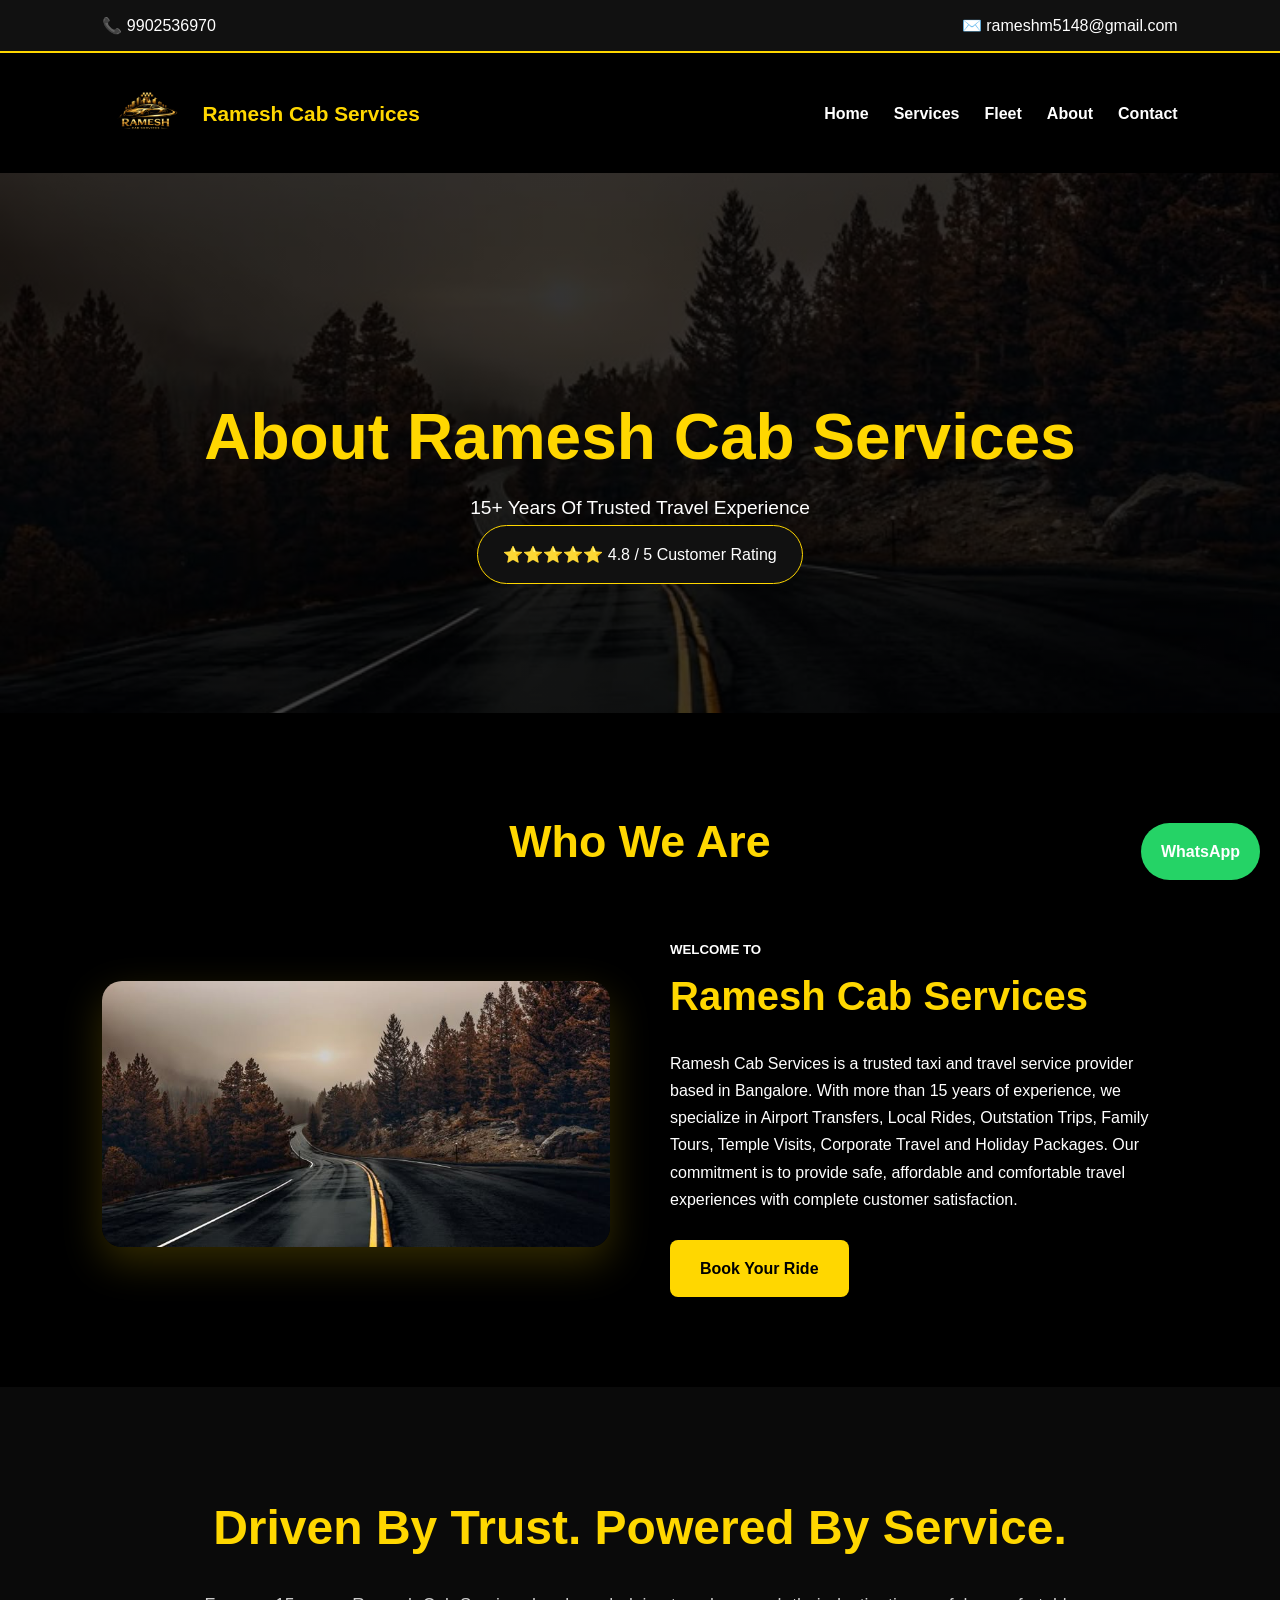
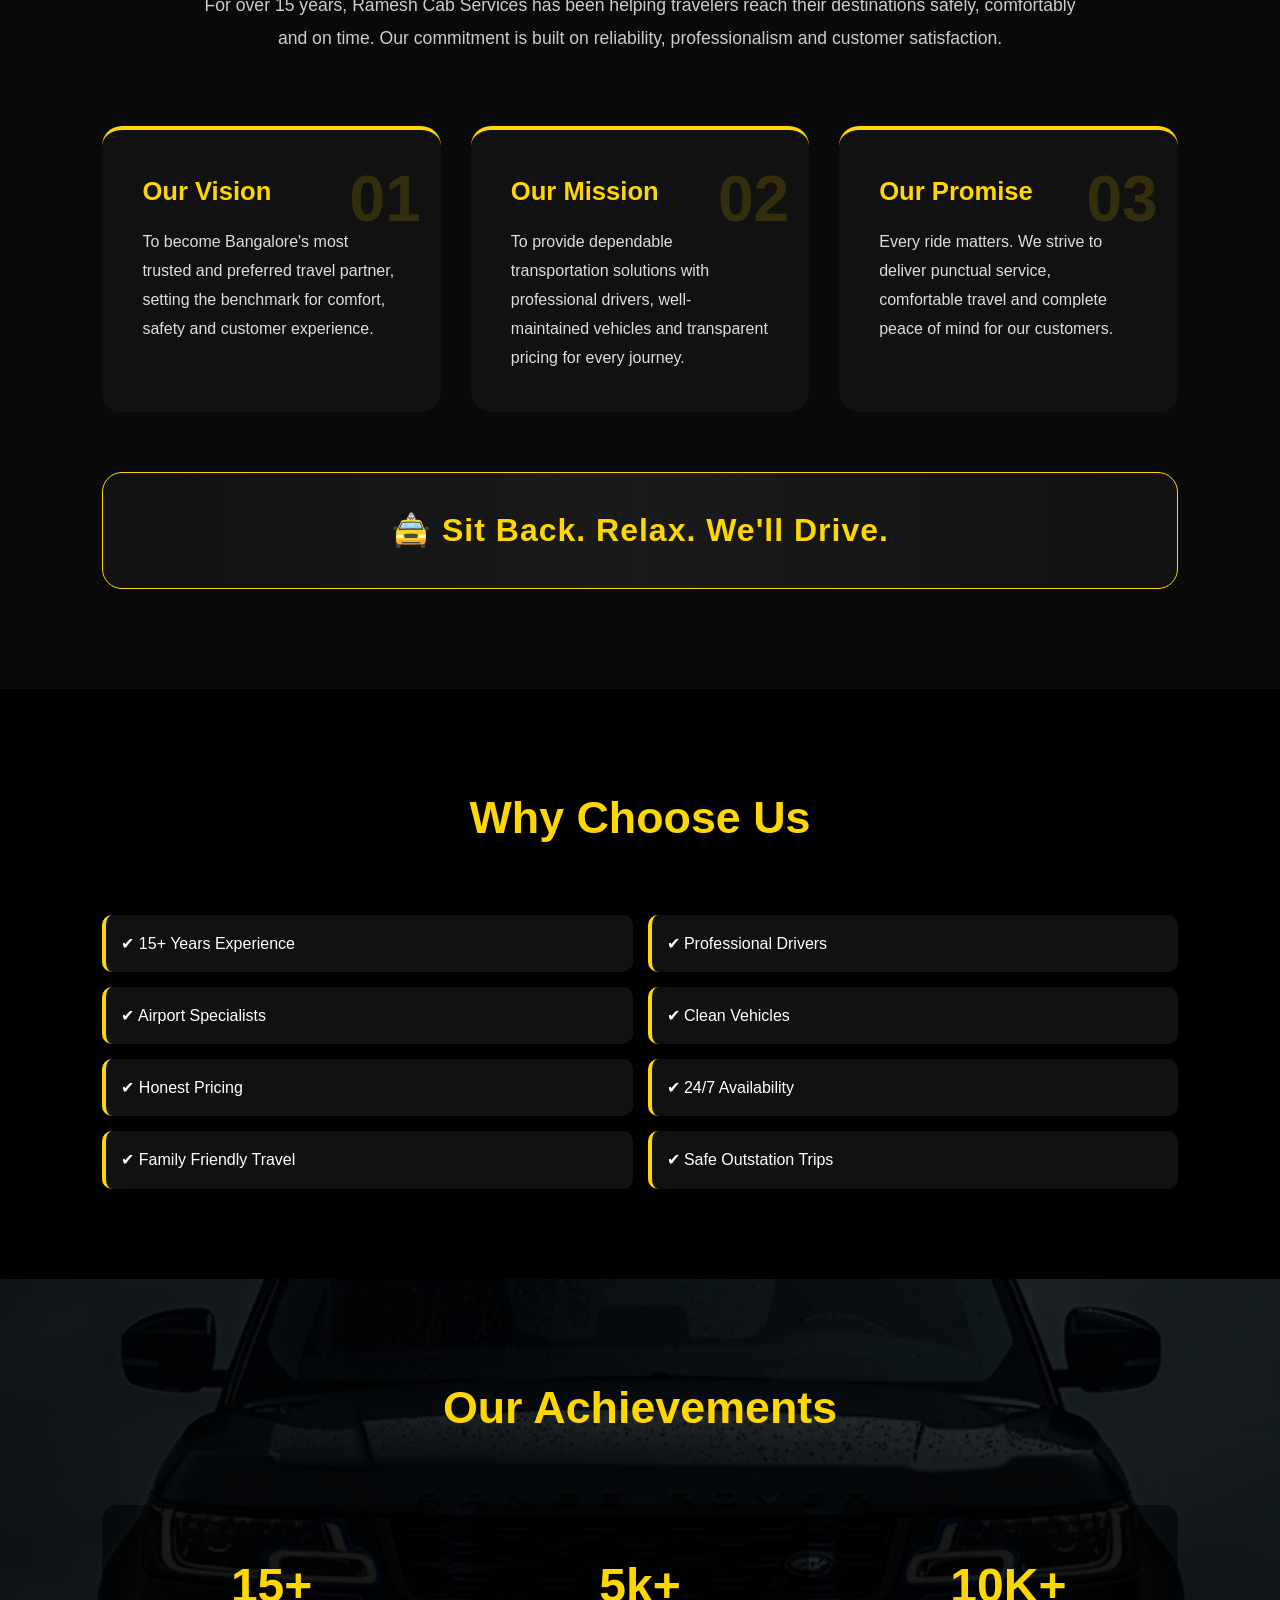
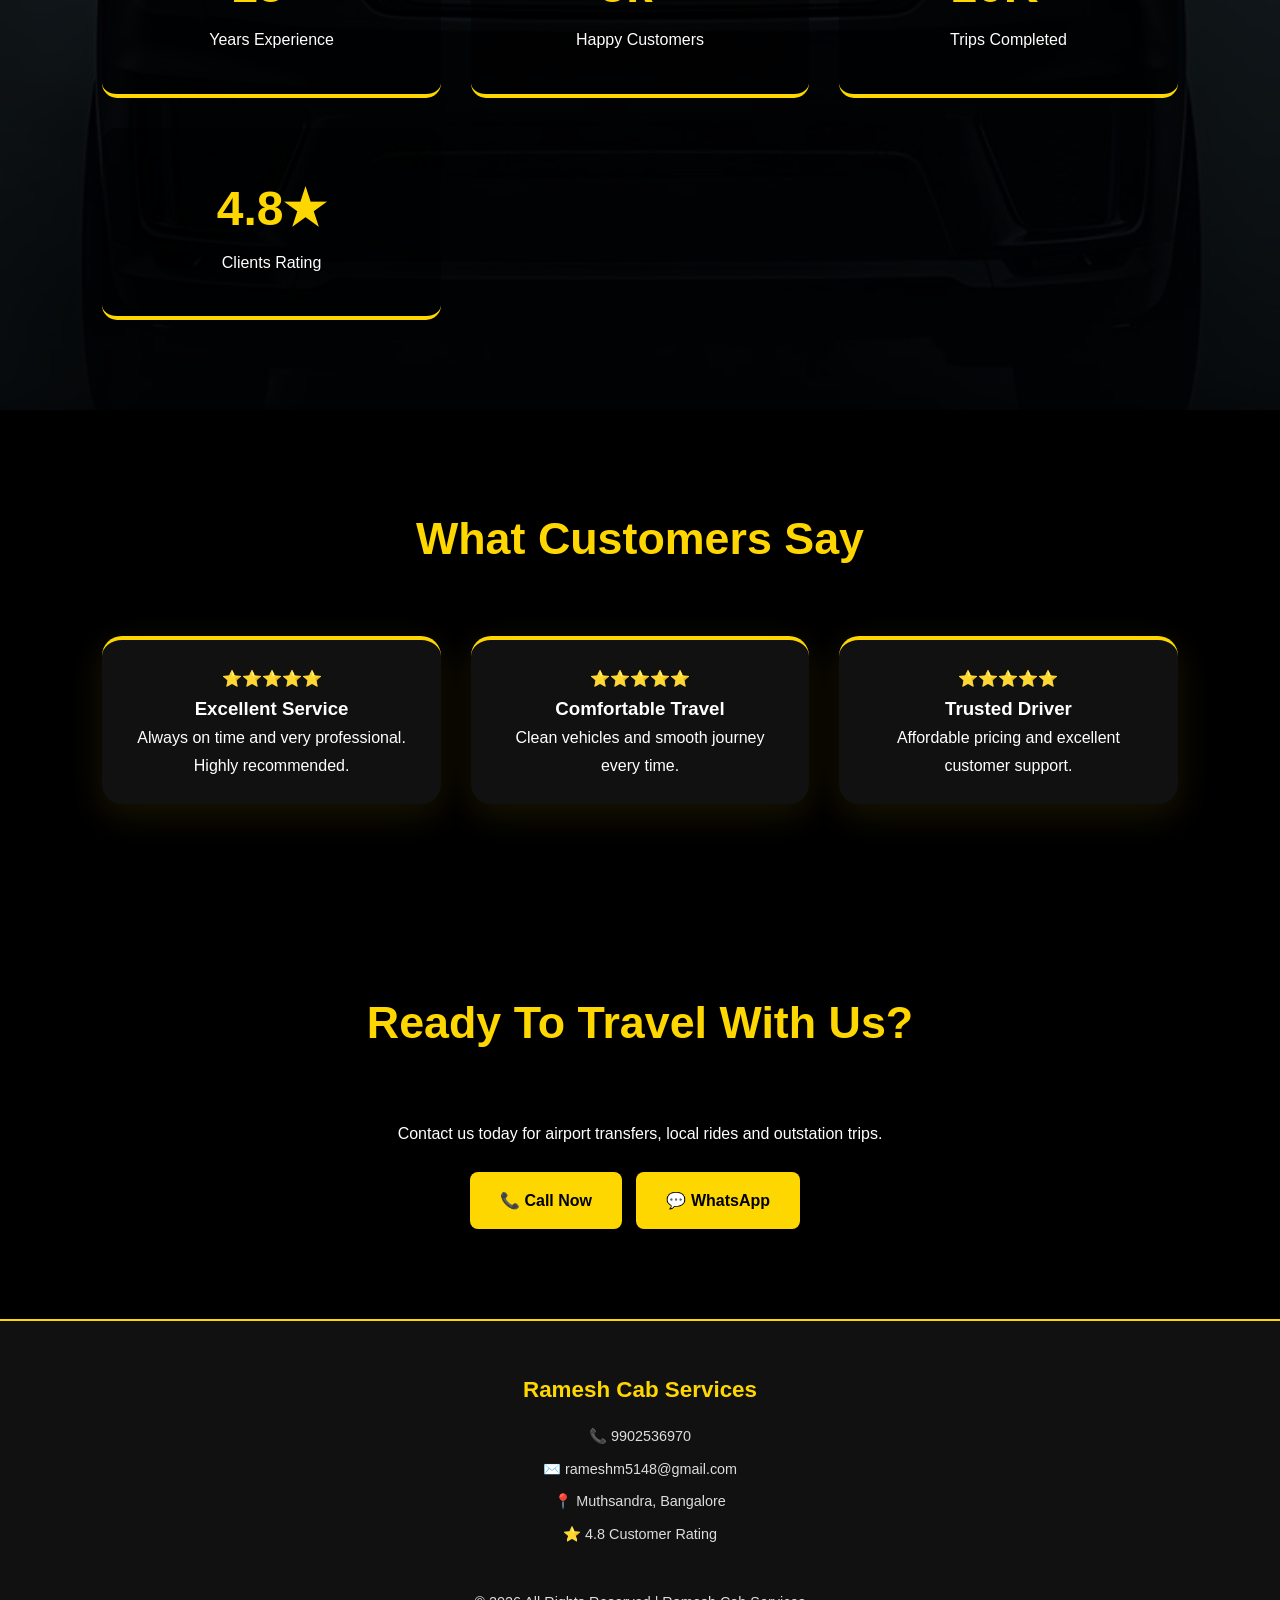
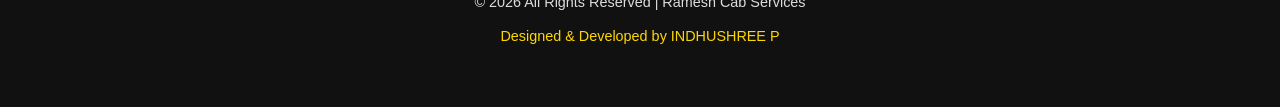
==== commit fd7be0f5: "final" ====
--- a/about.html
+++ b/about.html
@@ -6,7 +6,7 @@
 <meta charset="UTF-8">
 <meta name="viewport" content="width=device-width, initial-scale=1.0">
 
-<title>About Us | Ramesh Royal Cab Services</title>
+<title>About Us | Ramesh  Cab Services</title>
 
 <link rel="stylesheet" href="css/style.css">
 
@@ -23,7 +23,7 @@
 
 <div class="logo">
 <img src="images/logo.png" alt="Logo">
-<h2>Ramesh Royal Cab Services</h2>
+<h2>Ramesh  Cab Services</h2>
 </div>
 
 <ul>
@@ -52,7 +52,7 @@
 <div style="text-align:center;padding-top:120px;">
 
 <h1 style="font-size:4rem;color:gold;">
-About Ramesh Royal Cab Services
+About Ramesh Cab Services
 </h1>
 
 <p style="font-size:1.2rem;">
@@ -87,12 +87,12 @@
 <h5>WELCOME TO</h5>
 
 <h2>
-Ramesh Royal Cab Services
-</h2>
-
-<p>
-
-Ramesh Royal Cab Services is a trusted taxi and travel service
+Ramesh  Cab Services
+</h2>
+
+<p>
+
+Ramesh  Cab Services is a trusted taxi and travel service
 provider based in Bangalore. With more than 15 years of
 experience, we specialize in Airport Transfers, Local
 Rides, Outstation Trips, Family Tours, Temple Visits,
@@ -125,7 +125,7 @@
 <h2>Driven By Trust. Powered By Service.</h2>
 
 <p>
-For over 15 years, Ramesh Royal Cab Services has been helping travelers
+For over 15 years, Ramesh  Cab Services has been helping travelers
 reach their destinations safely, comfortably and on time.
 Our commitment is built on reliability, professionalism and customer satisfaction.
 </p>
@@ -339,7 +339,7 @@
 
 <footer>
 
-<h3>Ramesh Royal Cab Services</h3>
+<h3>Ramesh  Cab Services</h3>
 
 <p>📞 9902536970</p>
 
@@ -353,7 +353,7 @@
 
 <p>
 © 2026 All Rights Reserved |
-Ramesh Royal Cab Services
+Ramesh  Cab Services
 </p>
 
 <p style="margin-top:10px;color:gold;">
--- a/css/style.css
+++ b/css/style.css
@@ -1169,4 +1169,88 @@
 
 .trip-tabs label{
 user-select:none;
+}
+
+/* ===========================
+GOOGLE REVIEW
+=========================== */
+
+.google-review-section{
+
+padding:70px 20px;
+
+background:#111;
+
+display:flex;
+
+justify-content:center;
+
+}
+
+.review-card{
+
+max-width:700px;
+
+width:100%;
+
+padding:50px;
+
+text-align:center;
+
+border:2px solid gold;
+
+border-radius:20px;
+
+background:#181818;
+
+box-shadow:0 15px 40px rgba(255,215,0,.15);
+
+}
+
+.review-card h2{
+
+color:gold;
+
+margin-bottom:20px;
+
+}
+
+.review-card p{
+
+color:#ddd;
+
+font-size:18px;
+
+line-height:1.8;
+
+margin-bottom:30px;
+
+}
+
+.review-btn{
+
+display:inline-block;
+
+padding:15px 40px;
+
+background:gold;
+
+color:#000;
+
+font-weight:bold;
+
+text-decoration:none;
+
+border-radius:40px;
+
+transition:.3s;
+
+}
+
+.review-btn:hover{
+
+background:#ffbf00;
+
+transform:translateY(-4px);
+
 }
